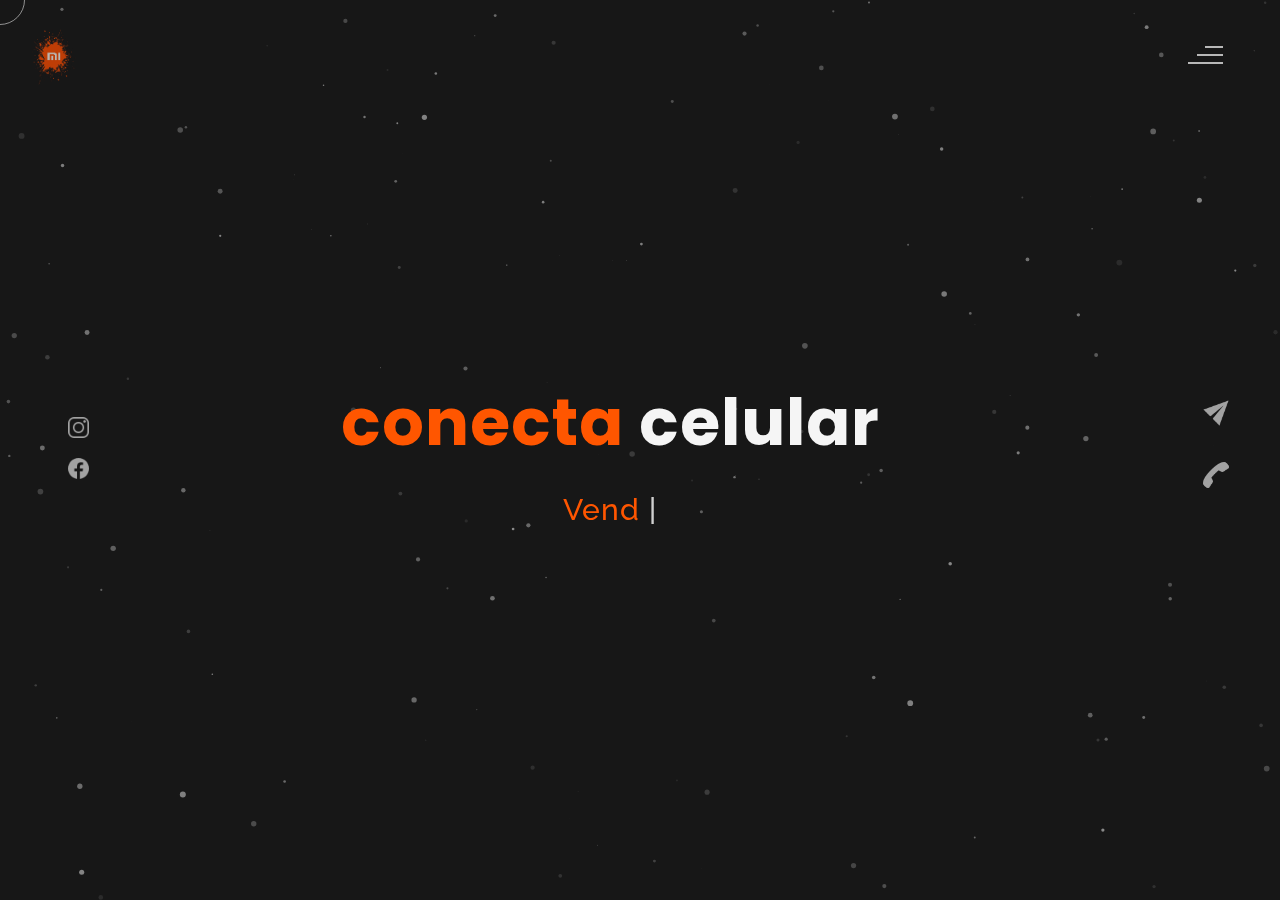
==== index.html @ 6e7f8382 "slv" ====
<!DOCTYPE html>
<html lang="en">
<head>
    <meta charset="UTF-8">
    <meta name="viewport" content="width=device-width, initial-scale=1.0">
    <meta name="description" content="Willy Wonkas - Personal Portfolio Website Template" />
	<meta name="keywords" content="blog, business card, creative, creative portfolio, cv theme, online resume, personal, portfolio, professional cv, responsive portfolio, resume, resume theme, vcard" />
	<meta name="author" content="willy wonka" />
    <title>Willy Wonkas - Personal Portfolio Website Template</title>
  <!--favicon-img--> 
   <link rel="icon" type="image/png" href="images/favicon.png">
   <!--favicon-img-->
   <!--main css file should not be removed -->
    <link rel="stylesheet" href="css/index.css">
    <!--main css file-->
    <script src="https://cdnjs.cloudflare.com/ajax/libs/gsap/3.2.6/gsap.min.js"></script>
</head>
<body>
    <!--contains all the div-->
    <div id="all">
    <!--mouse  follower-->
        <div class="cursor"></div>
    <!--mouse  follower-->
    <!--loader-->
        <div id="loader">
            <span class="color">conecta</span>celular 
        </div>
    <!--loader-end-->
    <!--link-screen-->
        <div id="breaker">
        </div>
        <div id="breaker-two">
        </div>
    <!--link-screen-->
        <!--Main-Section-->
        <!--Navigator-fullscreen-->
        <div id="navigation-content">
            <div class="logo">
                <img src="images/willy wonka logo.png" alt="logo">
            </div>
            <div class="navigation-close">
                <span class="close-first"></span>
                <span class="close-second"></span>
            </div>
            <div class="navigation-links">
                <a href="#" data-text="HOME" id="home-link" >HOME</a>
                <a href="#" data-text="ABOUT" id="about-linkK" >SOBRE</a>
                <a href="#" data-text="BLOG" id="blog-linkK" >BLOG</a>
                <a href="#" data-text="PORTFOLIO" id="portfolio-linkK" >PORTFOLIO</a>
                <a href="#" data-text="CONTACT" id="contact-linkK" >CONTATO</a>
            </div>
        </div>
        <!--Navigator-Fullscreen END-->
          <!--Home Page-->
        <!--Menubar-->
        <div id="navigation-bar">
            <img src="images/willy wonka logo.png" alt="logo">
            <div class="menubar">
                <span class="first-span"></span>
                <span class="second-span"></span>
                <span class="third-span"></span>
            </div>
        </div>
        <!--Menubar End-->
          <!--Header-->
        <div id="header">
            <div id="particles"></div>
              <!--Social Media Links-->
            <div class="social-media-links">
               <a href="https://www.instagram.com/conectacelularmuriae/"><img src="images/instagram logo.png" class="social-media" alt="instagram-logo"></a><!--Your instagram homepage link inser in place of "#"-->
                <a href="https://www.facebook.com/conectacelularmuriae/"><img src="images/facebook logo.png" class="social-media" alt="facebook-logo"></a>

            </div>
            <!--Social Media Links end-->
            <div class="header-content">
                <div class="header-content-box">
                <div class="firstline"><span class="color">conecta </span>celular</div>
                <div class="secondline">
                
            <span class="txt-rotate color" data-period="1200"data-rotate='[ " Vendas.", " Manutenção.", " Acessórios." ]'></span>
            <span class="slash">|</span>
        </div>
                    <div class="contact">
                <a href="Mailto:#"><img src="images/mail.png" alt="email-pic" class="contactpic"></a><!--Your email Id write in place of "#"-->
                <a href="https://api.whatsapp.com/send/?phone=5532988167026&text&type=phone_number&app_absent=0"><img src="images/call.png" alt="phone-pic" class="contactpic"></a><!--Your telephone number Id write in place of "#"-->
                    </div>    
            </div>
            </div>
           
            <!--header image end-->
        </div>
           <!--Header End-->
        <!--HomePage End-->
        <!--Main-Section End-->
        <!--about-->
        <div id="about">
            <div class="color-changer">
            <div class="color-panel">
                <img src="images/gear.png" alt="">
            </div>
            <div class="color-selector">
                <div class="heading">Custom Colors</div>
                <div class="colors">
                    <ul >
                    <li>
                        <a href="#0" class="color-red " title="color-red"></a>
                    </li>
                    <li>
                        <a href="#0" class="color-purple" title="color-purple"></a>
                    </li>
                    <li>
                        <a href="#0" class="color-malt" title="color-malt"></a>
                    </li>
                    <li>
                        <a href="#0" class="color-green" title="color-green"></a>
                    </li>
                    <li>
                        <a href="#0" class="color-blue" title="color-blue"></a>
                    </li>
                    <li>
                        <a href="#0" class="color-orange" title="color-orange"></a>
                    </li>
                    </ul>
                </div>
            </div>
            </div>
            <!--about content-->
            <div id="about-content">
                <div class="about-header">
                    About <span class="color">Me</span>
                    <span class ="header-caption">Get to Know <span class="color"> me.</span></span>
                </div>
                <div class="about-main">
            <div class="about-first-paragraph wow">
            <!--about description-->
               <span class="about-first-line">
                    I'm creative 
                    <span class="color">web developer</span>
                     based in New York , USA </span>
                     <br>
               <span class="about-second-line"> With 20 years of experience as a professional Web developer, I have acquired the skills and knowledge necessary to make your project a success. I enjoy every step while working.</span>
               <div class="cv">
                <a href="#"><button>Download <span class="colors">CV</span></button></a>
            </div>
            </div>
            <!--about picture-->
            <div class="about-img">
                <img src="images/about.jpg" alt="Your Image">
            </div>
            </div>
    
            </div>
            <!--services start-->
            <div id="services">
                <div class="color-changer">
                    <div class="color-panel">
                        <img src="images/gear.png" alt="">
                    </div>
                    <div class="color-selector">
                        <div class="heading">Custom Colors</div>
                        <div class="colors">
                            <ul >
                            <li>
                                <a href="#0" class="color-red " title="color-red"></a>
                            </li>
                            <li>
                                <a href="#0" class="color-purple" title="color-purple"></a>
                            </li>
                            <li>
                                <a href="#0" class="color-malt" title="color-malt"></a>
                            </li>
                            <li>
                                <a href="#0" class="color-green" title="color-green"></a>
                            </li>
                            <li>
                                <a href="#0" class="color-blue" title="color-blue"></a>
                            </li>
                            <li>
                                <a href="#0" class="color-orange" title="color-orange"></a>
                            </li>
                            </ul>
                        </div>
                    </div>
                    </div>
            <!--services header-->
                    <div class="services-heading wow">
                        <span class="color">My</span> Services
                    </div>
            <!--services header end-->
            <!--services content-->
                    <div class="services-content">
                           <div class="service-one service wow">
                               <div class="service-img">
                               <img src="images/coding.png" alt="service-one">
                               </div>
                               <div class="service-description">
                                <h2>Web Designing</h2>
                                <p>Lorem ipsum dolor sit amet consectetur adipisicing elit. Quod quibusdam possimus</p>
                               </div>
                           </div>
                           <div class="service-two service wow">
                               <div class="service-img">
                               <img src="images/instagram.png" alt="service-two">
                               </div>
                               <div class="service-description">
                                <h2>Social Media</h2>
                                <p>Lorem ipsum dolor sit amet consectetur adipisicing elit. Quod quibusdam possimus</p>
                               </div>
                           </div>
                           <div class="service-three service wow">
                            <div class="service-img">
                               <img src="images/bulb.png" alt="service-three">
                            </div>
                            <div class="service-description">
                                <h2>Creative Design</h2>
                                <p>Lorem ipsum dolor sit amet consectetur adipisicing elit. Quod quibusdam possimus</p>
                            </div>
                        </div>
                    </div>
            </div>
            <!--services content end-->
            <!--services end-->
            <div id="skills">
                <div class="skills-header">
                     My <span class="color"> Skills</span>
                </div>
                <div class="skills-content " style="text-align: center;">
                    <div class="skill-html skill">
                        <div class="skill-text">
                    <div class="html">
                        HTML/CSS
                    </div>
                        </div>
                    <div class="html-prog wow prog">
                 <div class="html-progress wow">95%</div>
                    </div>
                    </div>
                    <div class="skill-html skill">
                        <div class="skill-text">
                    <div class="html">
                      Javascript
                    </div>
                        </div>
                    <div class="html-prog wow prog">
                 <div class="js-progress wow">90%</div>
                    </div>
                    </div>
                    <div class="skill-html skill">
                        <div class="skill-text">
                    <div class="html">
                        Adobe Ps
                    </div>
                        </div>
                    <div class="html-prog wow prog">
                 <div class="adobe-progress wow">83%</div>
                    </div>
                    </div>
                    <div class="skill-html skill">
                        <div class="skill-text">
                    <div class="html">
                        PHP
                    </div>
                        </div>
                    <div class="html-prog wow prog">
                 <div class="php-progress wow">87%</div>
                    </div>
                    </div>
                    <div class="skill-html skill">
                        <div class="skill-text">
                    <div class="html">
                        JQuery
                    </div>
                        </div>
                    <div class="html-prog wow prog">
                 <div class="jquery-progress wow">94%</div>
                    </div>
                    </div>
                    <div class="skill-html skill">
                        <div class="skill-text">
                    <div class="html">
                        SEO
                    </div>
                        </div>
                    <div class="html-prog wow prog">
                 <div class="seo-progress wow">84%</div>
                    </div>
                    </div>
                </div>
            </div>
    <!--copyright-section You Can Remove After Downloading-->
            <div class="footer">
             <div class="footer-text">
                 <img src="./images/copyright.png" alt="copyright-img" class="images" height="14px"> Willy Wonkas
             </div>
            </div>
    <!--copyright-section-->
        </div>
        <!--about end-->
        <!--portfolio-->
        <div id="portfolio">
            <div class="color-changer">
                <div class="color-panel">
                    <img src="images/gear.png" alt="">
                </div>
                <div class="color-selector">
                    <div class="heading">Custom Colors</div>
                    <div class="colors">
                        <ul >
                        <li>
                            <a href="#0" class="color-red " title="color-red"></a>
                        </li>
                        <li>
                            <a href="#0" class="color-purple" title="color-purple"></a>
                        </li>
                        <li>
                            <a href="#0" class="color-malt" title="color-malt"></a>
                        </li>
                        <li>
                            <a href="#0" class="color-green" title="color-green"></a>
                        </li>
                        <li>
                            <a href="#0" class="color-blue" title="color-blue"></a>
                        </li>
                        <li>
                            <a href="#0" class="color-orange" title="color-orange"></a>
                        </li>
                        </ul>
                    </div>
                </div>
                </div>
            <div class="portfolio-header"> <span class="color"> My </span> Portfolio
            <span class ="header-caption"> Some Of My <span class="color"> Works</span></span></div>
             <div id="portfolio-content">
                 <div class="portfolio portfolio-first">
                     <div class="portfolio-image">
                        <img src="images/portfolio-first.jpg" alt="portfolio-first">
                     </div>
                     <div class="portfolio-text">
                         <h2>App Idea</h2>
                         <p>Lorem, ipsum dolor sit amet consectetur adipisicing elit. Ad ut optio repellat cupiditate 
                             expedita eius dignissimos. Id cumque placeat minima ad laudantium suscipit voluptatem ducimus</p>
                         <div class="button"><a href="#"><button><span class="index"> View Project<i class="gg-arrow-right"></i></span></button></a></div>
                     </div>
                 </div>
                 <div class="portfolio portfolio-second">
                    <div class="portfolio-image">
                        <img src="images/portfolio-second.jpg" alt="portfolio-second">
                    </div>
                    <div class="portfolio-text">
                        <h2>Web Designing</h2>
                        <p>Lorem ipsum dolor sit, amet consectetur adipisicing elit. Id cumque placeat minima ad laudantium suscipit
                             voluptatem ducimus. Id cumque placeat minima ad laudantium suscipit voluptatem ducimus</p>
                        <div class="button"><a href="#"><button><span class="index"> View Project<i class="gg-arrow-right"></i></span></button></a></div>
                    </div>
                </div>
             
                <div class="portfolio portfolio-third">
                    <div class="portfolio-image">
                        <img src="images/portfolio-third.jpg" alt="portfolio-third">
                    </div>
                    <div class="portfolio-text">
                        <h2>UI Designing</h2>
                        <p>Lorem, ipsum dolor sit amet consectetur adipisicing elit. Ad ut optio repellat cupiditate expedita eius dignissimos
                            .. Id cumque placeat minima ad laudantium suscipit voluptatem ducimus</p>
                        <div class="button"><a href="#"><button><span class="index"> View Project<i class="gg-arrow-right"></i></span></button></a></div>
                    </div>
                </div>
                <div class="portfolio portfolio-fourth">
                    <div class=" portfolio-image">
                        <img src="images/portfolio-fourth.jpg" alt="portfolio-fourth">
                    </div>
                    <div class="portfolio-text">
                        <h2>Wow Graphics</h2>
                        <p>Lorem, ipsum dolor sit amet consectetur adipisicing elit. Ad ut optio repellat cupiditate
                             expedita eius dignissimos. Id cumque placeat minima ad laudantium suscipit voluptatem ducimus</p>
                        <div class="button"><a href="#"><button><span class="index"> View Project<i class="gg-arrow-right"></i></span></button></a></div>
                    </div>
                </div>
                 </div>
                    <!--copyright-section You Can Remove After Downloading-->
            <div class="footer">
                <div class="footer-text">
                    <img src="./images/copyright.png" alt="copyright-img" class="images" height="14px"> Willy Wonkas
                </div>
               </div>
       <!--copyright-section-->
             </div>
        <!--portfolio end-->
        <!--blog-->
        <div id="blog">
            <div class="color-changer">
                <div class="color-panel">
                    <img src="images/gear.png" alt="">
                </div>
                <div class="color-selector">
                    <div class="heading">Custom Colors</div>
                    <div class="colors">
                        <ul >
                        <li>
                            <a href="#0" class="color-red " title="color-red"></a>
                        </li>
                        <li>
                            <a href="#0" class="color-purple" title="color-purple"></a>
                        </li>
                        <li>
                            <a href="#0" class="color-malt" title="color-malt"></a>
                        </li>
                        <li>
                            <a href="#0" class="color-green" title="color-green"></a>
                        </li>
                        <li>
                            <a href="#0" class="color-blue" title="color-blue"></a>
                        </li>
                        <li>
                            <a href="#0" class="color-orange" title="color-orange"></a>
                        </li>
                        </ul>
                    </div>
                </div>
                </div>
        <div class="blog-header"> Blogs</span>
            <span class ="header-caption"> My Latest <span class="color"> blog posts.</span></span></div>
            <div class="blog-content">
                 <div class="blogs">
                     <a href="#">
                     <div class="img">
                        <img src="images/post-one.jpg" alt="blog-one">
                        <div class="blog-date">8 May,20</div>
                     </div>
                     <div class="blog-text">
                         <h3>Harleys In Hawaai</h3>
                         <p>Lorem ipsum dolor sit amet consectetur adipisicing elit. Possimus alias dolore recusandae illum, corrupti quo 
                             veniam saepe aliquid! Quis voluptates ratione consequuntur vel, perferendis cum provident? Magnam fugiat voluptas
                              libero.</p>
                     </div></a>
                 </div>      
                 <div class="blogs">
                    <a href="#">
                    <div class="img">
                        <img src="images/post-two.jpg" alt="blog-two">
                        <div class="blog-date">16 Jan,20</div>
                    </div>
                    <div class="blog-text">
                        <h3>Key To Be Productive</h3>
                        <p>Lorem ipsum dolor, sit amet consectetur adipisicing elit. Incidunt maiores, 
                            recusandae cupiditate ducimus a non tempora, architecto obcaecati eaque ipsum assumenda harum dolorum iusto tenetur
                             eius eligendi dolor magnam sit!</p>
                    </div></a>
                </div>      
                <div class="blogs">
                    <a href="#">
                    <div class="img">
                        <img src="images/post-three.jpg" alt="blog-three">
                        <div class="blog-date">30 Nov,19</div>
                    </div>
                    <div class="blog-text">
                        <h3>Caffeine Addict</h3>
                        <p>Lorem ipsum, dolor sit amet consectetur adipisicing elit. Nemo nostrum impedit 
                            ipsam perspiciatis ratione sapiente quasi optio reprehenderit, labore consequuntur suscipit cum quas.
                             Officiis dolorem asperiores, ut necessitatibus quas doloremque?</p>
                    </div></a>
                </div>
                <div class="blogs">
                    <a href="#">
                    <div class="img">
                        <img src="images/post-four.jpg" alt="blog-four">
                        <div class="blog-date">6 Jul,19</div>
                    </div>
                    <div class="blog-text">
                        <h3>Web Development</h3>
                        <p>Lorem ipsum dolor sit amet consectetur adipisicing elit. Dolorem, veniam ratione quam vitae,
                             quibusdam explicabo rem debitis velit ipsa repellat, impedit nulla fuga? Amet corporis praesentium quae.
                              Sed, quibusdam necessitatibus.</p>
                    </div></a>
                </div>  
                <div class="blogs">
                    <a href="#">
                    <div class="img">
                        <img src="images/post-five.jpg" alt="blog-five">
                        <div class="blog-date">1 Jun,19</div>
                    </div>
                    <div class="blog-text">
                        <h3>Work From Home</h3>
                        <p>Lorem ipsum dolor sit amet consectetur adipisicing elit. Fuga sunt eum necessitatibus rem 
                            dignissimos nulla mollitia cumque, provident officiis non vitae? Animi aut doloremque illum, soluta hic minus 
                            sint explicabo..</p>
                    </div></a>
                </div>  
                <div class="blogs">
                    <a href="#">
                    <div class="img">
                        <img src="images/post-six.jpg" alt="blog-six">
                        <div class="blog-date">28 Feb,19</div>
                    </div>
                    <div class="blog-text">
                        <h3>Business Trip</h3>
                        <p>Lorem ipsum dolor sit amet consectetur adipisicing elit. Explicabo tempora dolorum fuga ratione, unde, 
                            ex quaerat iste numquam nemo nihil nobis rem sint quia recusandae dignissimos quos ut rerum nam.</p>
                    </div></a>
                </div>        
            </div>
               <!--copyright-section You Can Remove After Downloading-->
               <div class="footer">
                <div class="footer-text">
                    <img src="./images/copyright.png" alt="copyright-img" class="images" height="14px"> Willy Wonkas
                </div>
               </div>
       <!--copyright-section-->
        </div>
        <!--blog end-->
        <!--contact-->
     <div id="contact">
        <div class="color-changer">
            <div class="color-panel">
                <img src="images/gear.png" alt="">
            </div>
            <div class="color-selector">
                <div class="heading">Custom Colors</div>
                <div class="colors">
                    <ul >
                    <li>
                        <a href="#0" class="color-red " title="color-red"></a>
                    </li>
                    <li>
                        <a href="#0" class="color-purple" title="color-purple"></a>
                    </li>
                    <li>
                        <a href="#0" class="color-malt" title="color-malt"></a>
                    </li>
                    <li>
                        <a href="#0" class="color-green" title="color-green"></a>
                    </li>
                    <li>
                        <a href="#0" class="color-blue" title="color-blue"></a>
                    </li>
                    <li>
                        <a href="#0" class="color-orange" title="color-orange"></a>
                    </li>
                    </ul>
                </div>
            </div>
            </div>
         <div class="contact-header">Contact <span class="color"> Me</span>
        <div class="contact-header-caption"> <span class="color"> Get</span> In Touch.</div></div>
        <div class="contact-content">
            <!--Contact form-->
             <div class="contact-form">
                 <div class="form-header">
                     Message Me
                 </div>
                 <form id="myForm" action="#">
                    <div class="input-line">
                        <input  id="name" type="text" placeholder="Name" class="input-name">
                        <input id="email" type="email" placeholder="Email"  class="input-name">
                    </div>
                    <input type="text" id="subject" placeholder="subject" class="input-subject">
                    <textarea id ="body" class="input-textarea" placeholder="message"></textarea>
                    <button type="button" id ="submit" value="send">Submit</button>
                 </form>
               
             </div>
            <!--Contact form-->
            <!--Contact information-->
             <div class="contact-info">
                <div class="contact-info-header">
                    Contact Info
                </div>
                <div class="contact-info-content">
                <div class="contect-info-content-line">
                    <img src="./images/icon-name.png" class="icon" alt="name-icon">
                    <div class="contact-info-icon-text">
                        <h6>Name</h6>
                        <p>conecta celular</p>
                  </div>
                </div>
                <div class="contect-info-content-line">
                  <img src="./images/icon-location.png" class="icon" alt="location-icon">
                  <div class="contact-info-icon-text">
                      <h6>Location</h6>
                      <p>New York, USA</p>
                </div>
              </div>
              <div class="contect-info-content-line">
                  <img src="./images/icon-phone.png" class="icon" alt="phone-icon">
                  <div class="contact-info-icon-text">
                      <h6>Call</h6>
                      <p>+9865376531</p>
                </div>
              </div>
              
              <div class="contect-info-content-line">
                  <img src="./images/icon-email.png" class="icon" alt="email-icon">
                  <div class="contact-info-icon-text">
                      <h6>Email</h6>
                      <p>Info@example.com</p>
                </div>
              </div>
                </div>
            <!--Contact information end-->
           </div>
        </div>
                    <!--copyright-section You Can Remove After Downloading-->
                    <div class="footer">
                        <div class="footer-text">
                            <img src="./images/copyright.png" alt="copyright-img" class="images" height="14px"> Willy Wonkas
                        </div>
                       </div>
               <!--copyright-section-->
     </div>
        <!--contact end-->
    </div>
    <!--all the divisions-->
    <script src="js/jquery.min.js"></script>
    <script src="js/particles.js"></script>
    <script src="js/particles.min.js"></script>
    <script src="js/index.js"></script>
    <!--particles script-->
    <script>
 particlesJS("particles", {"particles":{"number":{"value":120,"density":{"enable":true,"value_area":800}},"color":{"value":"#ffffff"},"shape":{"type":"circle","stroke":{"width":0,"color":"#000000"},"polygon":{"nb_sides":5},"image":{"src":"img/github.svg","width":100,"height":100}},"opacity":{"value":0.5,"random":false,"anim":{"enable":true,"speed":1,"opacity_min":0.1,"sync":false}},"size":{"value":3,"random":true,"anim":{"enable":true,"speed":0,"size_min":0.1,"sync":false}},"line_linked":{"enable":false,"distance":0,"color":"#ffffff","opacity":0.24463576890600452,"width":1.2626362266116362},"move":{"enable":true,"speed":3,"direction":"none","random":false,"straight":false,"out_mode":"out","bounce":false,"attract":{"enable":false,"rotateX":600,"rotateY":1200}}},"interactivity":{"detect_on":"canvas","events":{"onhover":{"enable":false,"mode":"grab"},"onclick":{"enable":true,"mode":"push"},"resize":true},"modes":{"grab":{"distance":400,"line_linked":{"opacity":1}},"bubble":{"distance":400,"size":40,"duration":2,"opacity":8,"speed":3},"repulse":{"distance":200,"duration":0.4},"push":{"particles_nb":4},"remove":{"particles_nb":2}}},"retina_detect":true});
</script>
</body>
</html>
---- css/index.css ----
/*!
  * Item: Willy Wonka Theme
  * Description: Personal Portfolio Website Template
  * Author/Developer: Sujal
  * Version: v1
  */
@import url("https://fonts.googleapis.com/css?family=Raleway:300&display=swap");
@import url("https://fonts.googleapis.com/css?family=Monoton&display=swap");
@import url("https://fonts.googleapis.com/css?family=Poppins:500&display=swap");
* {
  padding: 0%;
  margin: 0%;
  box-sizing: border-box;
}
::-webkit-scrollbar {
  width: 4px;
  color: #ff5600;
  transition: all 0.4s ease;
}
::-webkit-scrollbar-thumb {
  background: #ff5600;
  border-radius: 4px;
  width: 4px;
  transition: all 0.4s ease;
}
::-webkit-scrollbar-track {
  background: #101010;
  border-radius: 4px;
  width: 4px;
}
input::-webkit-outer-spin-button,
input::-webkit-inner-spin-button {
  -webkit-appearance: none;
  margin: 0;
}

/* Firefox */
input[type="number"] {
  -moz-appearance: textfield;
}
html {
  background: #101010;
}
#loader {
  display: flex;
  align-items: center;
  justify-content: center;
  flex-direction: column;
  height: 100vh;
  position: fixed;
  z-index: 100;
  font-family: poppins;
  background-color: #202020;
  color: whitesmoke;
  font-size: 70px;
  width: 100%;
}
body {
  user-select: none;
  height: auto;
  overflow-x: hidden;
  width: 100%;
  background: #171717;
}
#header {
  background: #171717;
  height: 100vh;
  width: 100%;
  overflow: hidden;
  animation: scale 1.5s ease;
  position: relative;
  display: block;
}
#particles {
  position: absolute;
  top: 0;
  left: 0;
  height: 100%;
  width: 100vw;
  background-size: cover;
  background-position: 50% 50%;
  display: block;
}
#navigation-content {
  height: 100vh;
  width: 100%;
  position: fixed;
  z-index: 5;
  background-color: #020202;
  transform: translateY(-200%);
  display: flex;
  flex-direction: column;
  align-items: center;
  justify-content: center;
}
#navigation-bar {
  position: fixed;
  height: 100px;
  width: 100%;
  z-index: 3;
  padding: 10px;
  background: transparent;
  overflow: hidden;
}
.menubar {
  position: absolute;
  right: 4%;
  top: 40%;
  cursor: pointer;
  opacity: 0.8;
  transition: all 0.4s ease;
}
.menubar span {
  position: relative;
  background-color: transparent;
  height: 2px;
  width: 20px;
  display: block;
  margin: 6px;
  border-radius: 20px;
}
.menubar .first-span {
  width: 35px;
}
.menubar .first-span::before {
  content: "";
  position: absolute;
  height: 100%;
  width: 50%;
  top: 0;
  right: 0;
  background-color: whitesmoke;
  transition: all 0.5s ease;
}
.menubar .second-span {
  width: 35px;
}
.menubar .second-span::before {
  content: "";
  position: absolute;
  height: 100%;
  width: 75%;
  top: 0;
  right: 0;
  background-color: whitesmoke;
  transition: all 0.3s ease;
}
.menubar .third-span {
  width: 35px;
}
.menubar .third-span::before {
  content: "";
  position: absolute;
  height: 100%;
  width: 100%;
  top: 0;
  right: 0;
  background-color: whitesmoke;
  transition: all 0.3s ease;
}
.menubar:hover .second-span::before,
.menubar:hover .first-span::before {
  width: 100%;
}
.menubar:hover {
  opacity: 1;
}
.close-first,
.close-second {
  height: 2px;
  width: 35px;
  background-color: whitesmoke;
  display: block;
  margin: 4px;
  cursor: pointer;
  padding: 1px;
  border-radius: 20px;
}
.close-first {
  transform: rotate(45deg);
}
.close-second {
  transform: rotate(-45deg);
}
.navigation-close {
  position: absolute;
  top: 6%;
  right: 4%;
  padding: 10px;
  cursor: pointer;
  transition: all.3s ease;
  opacity: 0.8;
}
.navigation-close:hover {
  opacity: 1;
  transform: rotate(90deg);
}
.logo img {
  height: 80px;
  position: absolute;
  top: 3%;
  left: 2.5%;
  opacity: 0.8;
  z-index: 2;
  cursor: pointer;
  transition: all 0.4s ease;
}
.logo img:hover {
  opacity: 1;
  transform: rotate(-45deg);
}
#navigation-bar img {
  height: 80px;
  position: absolute;
  top: 15%;
  left: 2.5%;
  opacity: 0.8;
  transition: all 0.4s ease;
}
#navigation-bar img:hover {
  opacity: 1;
  transform: rotate(-45deg);
}
.header-image img {
  height: 100vh;
  float: right;
}
.header-image {
  float: right;
  height: auto;
  background-size: cover;
  background-position: center;
  width: 40%;
  height: 100vh;
}
.header-content {
  height: 100vh;
  width: 100%;
  float: left;
  display: flex;
  position: absolute;
  align-items: center;
  justify-content: center;
  color: whitesmoke;
  font-family: raleway;
  font-weight: 400;
  letter-spacing: 1px;
  flex-direction: column;
  font-size: 50px;
  z-index: 1;
}
.header-content-box {
  z-index: 2;
  text-align: center;
  height: auto;
  padding-right: 60px;
  width: auto;
}
.header-content .firstline {
  z-index: 2;
  font-weight: 700;
  font-family: poppins;
  font-size: 65px;
}
.header-content .secondline {
  z-index: 2;
  font-size: 30px;
  padding-top: 20px;
  font-weight: 500;
  color: rgb(255, 255, 255, 0.8);
}
.slash {
  animation-name: animateslash;
  animation-duration: 0.8s;
  animation-iteration-count: infinite;
  animation-play-state: running;
}
@keyframes animateslash {
  0% {
    opacity: 1;
    z-index: 2;
  }
  100% {
    opacity: 0;
    z-index: 0;
  }
}
@-webkit-keyframes animateslash {
  0% {
    opacity: 1;
    z-index: 2;
  }
  100% {
    opacity: 0;
    z-index: 0;
  }
}
.social-media-links {
  height: 100vh;
  position: absolute;
  z-index: 2;
  padding: 60px;
  width: auto;
  display: flex;
  flex-direction: column;
  align-items: center;
  justify-content: center;
}
.social-media {
  color: white;
  width: 21px;
  opacity: 0.6;
  margin: 8px;
  transition: all 0.4s ease;
}
.social-media:hover {
  opacity: 1;
  transform: scale(1.1);
}
.navigation-links {
  display: flex;
  align-items: center;
  justify-content: center;
  flex-direction: column;
  font-family: poppins;
}
.navigation-links a {
  padding: 10px;
  text-decoration: none;
  color: white;
  font-size: 30px;
  opacity: 0.7;
  transition: all 0.4s ease;
}
.navigation-links a:hover {
  opacity: 1;
}
.navigation-links a::before {
  content: "";
  position: absolute;
  top: 50%;
  left: 50%;
  display: flex;
  justify-content: center;
  transform: translate(-50%, -50%);
  align-items: center;
  font-size: 5em;
  font-weight: 400;
  font-family: monoton;
  color: rgb(255, 255, 255, 0.1);
  z-index: 1;
  pointer-events: none;
  opacity: 0;
  letter-spacing: 100px;
  transition: all 0.4s ease;
}
.navigation-links a:hover::before {
  content: attr(data-text);
  opacity: 1;
  letter-spacing: 10px;
}
.contact {
  display: flex;
  position: absolute;
  width: 10%;
  right: 0;
  top: 0;
  height: 100%;
  align-items: center;
  justify-content: center;
  flex-direction: column;
  z-index: 3;
}
.contact a {
  z-index: 3;
}
.contact img {
  margin: 10px;
  height: 30px;
  opacity: 0.6;
  transition: all 0.4s ease;
}
.contact img:hover {
  opacity: 1;
  transform: scale(1.1);
}
#breaker {
  height: 100vh;
  width: 200%;
  background-color: #ff5600;
  opacity: 1;
  animation: breakeranimate 2s linear;
  display: none;
  transition: all 0.4s ease;
  border-radius: 5px;
  z-index: 10;
  position: fixed;
}
@keyframes breakeranimate {
  0% {
    transform: translateX(-100%);
  }
  50% {
    transform: translateX(0%);
  }
  100% {
    transform: translateX(100%);
  }
}
@-webkit-keyframes breakeranimate {
  0% {
    transform: translateX(-100%);
  }
  50% {
    transform: translateX(0%);
  }
  100% {
    transform: translateX(100%);
  }
}
.color {
  color: #ff5600;
  transition: all 0.4s ease;
}
#about {
  background-color: #101010;
  display: none;
  width: 100%;
  height: auto;
  overflow: hidden;
}
@keyframes scale {
  0% {
    transform: scale(0.6);
  }
  100% {
    transform: scale(1);
  }
}
@-webkit-keyframes breakeranimate {
  0% {
    transform: scale(0.6);
  }
  100% {
    transform: scale(1);
  }
}
#about-content {
  display: flex;
  flex-direction: column;
  align-items: center;
  color: whitesmoke;
  justify-content: center;
  height: auto;
  width: 100%;
  padding: 30px;
}
.about-header {
  height: auto;
  width: 100%;
  text-align: center;
  align-items: center;
  justify-content: center;
  font-size: 45px;
  font-family: raleway;
  color: whitesmoke;
  padding: 10px;
  padding-bottom: 30px;
  padding-top: 60px;
  font-weight: 900;
}
.about-first-paragraph {
  color: whitesmoke;
  justify-content: center;
  font-size: 20px;
  font-family: poppins;
  width: 50%;
  padding: 30px;
  font-weight: 400;
}
.about-first-paragraph .color {
  font-size: 40px;
}
.about-first-line {
  font-size: 35px;
  opacity: 1;
  margin-bottom: 10px;
  display: block;
}
.about-second-line {
  opacity: 0.8;
  font-size: 18px;
  font-weight: 200;
}
.about-main {
  display: flex;
  align-items: center;
  justify-content: center;
  width: 100vw;
  height: auto;
  padding-left: 50px;
  padding-right: 50px;
  flex-direction: row;
}
.about-img img {
  width: 100%;
  height: 380px;
  padding: 30px;
  border-radius: 40px;
}
.about-img {
  width: 550px;
  height: auto;
  padding: 30px;
  padding-top: 10px;
  border-radius: 40px;
}

#about-content a {
  text-decoration: none;
  font-family: aileron;
  font-weight: 400;
  font-size: 35px;
  color: #ff5600;
  transition: all 0.4s ease;
}
.cv {
  padding-top: 40px;
}
.cv a button {
  background: transparent;
  border: none;
  padding: 15px 30px;
  color: whitesmoke;
  background: #ff5600;
  outline: none;
  font-size: 20px;
  font-family: aileron;
  border-radius: 4px;
  font-weight: 400;
  cursor: pointer;
  position: relative;
  transition: all 0.4s ease;
}
.cv a button:hover {
  opacity: 1;
  transform: scale(1.05);
}
#services {
  position: relative;
}

.services-heading {
  height: auto;
  width: 100%;
  text-align: center;
  align-items: center;
  justify-content: center;
  font-size: 45px;
  font-family: raleway;
  color: whitesmoke;
  padding: 10px;
  padding-bottom: 30px;
  padding-top: 30px;
  font-weight: 900;
}
.about-first-paragraph {
  display: flex;
  align-items: center;
  justify-content: center;
  flex-direction: column;
}
.colors {
  color: whitesmoke;
}
.services-content {
  height: auto;
  width: 100%;
  overflow: hidden;
  text-align: center;
  padding: 2.5%;
}
.service {
  height: 380px;
  width: 28%;
  margin: 1.5%;
  background-color: #191919;
  display: inline-block;
  box-shadow: 0px 0px 25px rgb(0, 0, 0, 0.05);
  position: relative;
  text-align: center;
  z-index: 2;
  border-radius: 10px;
  overflow: hidden;
  animation: opacity 1.4s ease;
}
.service-img {
  text-align: center;
}

.service-img img {
  display: inline-block;
  z-index: 2;
  position: relative;
  margin: 20px;
  border-radius: 30%;
  padding: 10px;
  border: 0px solid #ff5600;
  background: #ff5600;
  box-shadow: 0px 0px 0px 0px #ff5600;
  height: 100px;
  transition: all 0.8s ease;
}
.service:hover .service-img img {
  box-shadow: 0px 0px 0px 400px #ff5600;
}
.service-description {
  font-family: poppins;
  color: whitesmoke;
  position: relative;
  display: inline-block;
  z-index: 2;
}
.service-description h2 {
  padding: 10px;
  margin: 5px;
  font-weight: 200;
  font-size: 25px;
}
.service-description p {
  padding: 10px;
  font-weight: 200;
  font-size: 16px;
  opacity: 0.8;
}
#skills {
  width: 100%;
  height: auto;
}
.skills-header {
  height: auto;
  width: 100%;
  text-align: center;
  align-items: center;
  justify-content: center;
  font-size: 45px;
  font-family: raleway;
  color: whitesmoke;
  padding: 10px;
  padding-bottom: 30px;
  padding-top: 30px;
  font-weight: 900;
}
.skills-content {
  height: auto;
  width: 100%;
  margin-top: 20px;
  margin-bottom: 80px;
}
.skill-html {
  height: auto;
  width: 45%;
  padding: 0%;
  position: relative;
  font-family: poppins;
  color: whitesmoke;
  display: inline-block;
  padding: 1.5%;
}
.skill-text {
  width: 80%;
  position: relative;
  height: 50px;
}
.html {
  display: inline-block;
  position: absolute;
  left: 5%;
  top: 30%;
}
.html-prog {
  width: 100%;
  height: 40px;
  border-radius: 10px;
  background: #191919;
  box-shadow: 0px 0px 25px rgb(0, 0, 0, 0.1);
  position: relative;
  overflow: hidden;
}
.html-progress {
  position: absolute;
  top: 10%;
  left: 1%;
  height: 80%;
  display: flex;
  align-items: center;
  justify-content: center;
  transition: all 0.4s ease;
  width: 95%;
  border-radius: 10px;
  background: #ff5600;
}
.js-progress {
  position: absolute;
  top: 10%;
  left: 1%;
  height: 80%;
  display: flex;
  align-items: center;
  font-family: poppins;
  justify-content: center;
  transition: all 0.4s ease;
  width: 90%;
  border-radius: 10px;
  background: #ff5600;
}
.adobe-progress {
  position: absolute;
  top: 10%;
  left: 1%;
  height: 80%;
  display: flex;
  align-items: center;
  justify-content: center;
  transition: all 0.4s ease;
  width: 83%;
  border-radius: 10px;
  background: #ff5600;
}
.php-progress {
  position: absolute;
  top: 10%;
  left: 1%;
  height: 80%;
  display: flex;
  align-items: center;
  justify-content: center;
  width: 85%;
  border-radius: 10px;
  background: #ff5600;
  transition: all 0.4s ease;
}
.jquery-progress {
  position: absolute;
  top: 10%;
  left: 1%;
  height: 80%;
  display: flex;
  align-items: center;
  justify-content: center;
  transition: all 0.4s ease;
  width: 94%;
  border-radius: 10px;
  background: #ff5600;
}
.seo-progress {
  position: absolute;
  top: 10%;
  left: 1%;
  height: 80%;
  display: flex;
  align-items: center;
  justify-content: center;
  width: 84%;
  border-radius: 10px;
  transition: all 0.4s ease;
  background: #ff5600;
}
.portfolio-header {
  height: auto;
  width: 100%;
  text-align: center;
  align-items: center;
  justify-content: center;
  font-size: 45px;
  font-family: raleway;
  transition: all 0.4s ease;
  color: whitesmoke;
  padding: 10px;
  padding-bottom: 30px;
  padding-top: 60px;
  font-weight: 900;
}

.header-caption {
  opacity: 0.8;
  display: block;
  font-size: 20px;
  font-family: raleway;
  padding: 8px;
  padding-top: 15px;
  color: whitesmoke;
  font-weight: 400;
}
.portfolio {
  height: auto;
  width: 100%;
  display: flex;
  flex-direction: row;
  align-items: center;
  justify-content: center;
  padding: 1.5%;
  padding-right: 2%;
  padding-top: 50px;
  padding-bottom: 40px;
}

.portfolio-text {
  width: 40%;
  padding-left: 1%;
  margin: 1%;
  margin-left: -40px;
  margin-top: 160px;
  z-index: 3;
  opacity: 1;
  background: #080808;
  padding-top: 10px;
  padding-bottom: 10px;
}

.portfolio-text h2 {
  font-size: 35px;
  font-family: poppins;
  font-weight: 200;
  padding: 20px;
  color: #ff5600;
  transition: all 0.4s ease;
}
.portfolio-text p {
  font-size: 16px;
  opacity: 0.8;
  font-family: poppins;
  font-weight: 200;
  padding: 20px;
}
.portfolio-text button {
  font-size: 16px;
  opacity: 0.8;
  font-family: poppins;
  font-weight: 200;
  padding: 10px 20px;
  background: transparent;
  color: #ff5600;
  transition: all 0.4s ease;
  outline: none;
  margin: 20px;
  border: 1.5px solid #ff5600;
  cursor: pointer;
  overflow: hidden;
  position: relative;
  transition: all 0.4s ease;
}
.portfolio-text button::before {
  content: "";
  position: absolute;
  width: 0%;
  height: 200%;
  transform: rotate(-15deg) translateY(-20px);
  top: 0;
  left: 0;
  z-index: 3;
  background: #ff5600;
  transition: all 0.7s ease;
}
.portfolio-text button:hover {
  opacity: 1;
  color: whitesmoke;
}
button:hover .index {
  position: relative;
  z-index: 4;
}
.portfolio-text button:hover::before {
  opacity: 1;
  width: 120%;
}
.button {
  text-align: center;
}
.portfolio-image img {
  height: 400px;
  width: 100%;
  position: relative;
}
.portfolio-image {
  height: 400px;
  width: 40%;
}
.portfolio-image img::before {
  content: "";
  height: 100%;
  width: 100%;
  background: #ff5600;
  opacity: 0.1;
  top: 0;
  left: 0;
  transition: all 0.4s ease;
  position: absolute;
  z-index: 2;
}
#portfolio-content {
  width: 100%;
  display: flex;
  height: auto;
  flex-direction: column;
  justify-content: center;
  overflow: hidden;
}
#portfolio {
  display: none;
  height: auto;
  overflow-x: hidden;
  background-color: #101010;
  width: 100%;
  color: whitesmoke;
}
.blog-header {
  height: auto;
  width: 100%;
  text-align: center;
  align-items: center;
  justify-content: center;
  font-size: 45px;
  font-family: raleway;
  color: whitesmoke;
  padding: 10px;
  padding-bottom: 30px;
  padding-top: 60px;
  font-weight: 900;
}
.cursor {
  height: 50px;
  width: 50px;
  display: block;
  border-radius: 50%;
  border: 1px solid whitesmoke;
  background: transparent;
  pointer-events: none;
  position: fixed;
  top: -25px;
  left: -25px;
  z-index: 10;
  opacity: 0.6;
  transition: scale 0.5s ease;
}
.cursor-small {
  height: 50px;
  width: 50px;
  display: block;
  border-radius: 50%;
  border: 1px solid whitesmoke;
  background: transparent;
  pointer-events: none;
  position: fixed;
  top: -25px;
  left: -25px;
  z-index: 10;
  opacity: 0.6;
  transition: scale 0.4s ease;
}

#blog {
  background: #101010;
  display: none;
  color: whitesmoke;
  width: 100%;
  height: auto;
}
.blog-content {
  display: flex;
  flex-wrap: wrap;
  align-items: center;
  justify-content: center;
}
.blogs {
  height: 420px;
  width: 40%;
  margin: 20px;
  border-radius: 8px;
  position: relative;
  overflow: hidden;
}
.blogs .img {
  height: 80%;
  width: 100%;
  overflow: hidden;
  transition: all 0.65s ease;
  position: relative;
}
.blog-date {
  position: absolute;
  left: 0;
  bottom: 0;
  background: #ff5600;
  color: whitesmoke;
  font-size: 18px;
  text-align: center;
  font-weight: 400;
  font-family: poppins;
  padding: 3px;
  transition: all 0.4s ease;
  width: 25%;
  height: auto;
}
.blogs .img img {
  height: 100%;
  width: 100%;
  transition: all 0.65s ease;
}
.blog-text {
  height: 80%;
  width: 100%;
  text-align: center;
  vertical-align: center;
  font-family: poppins;
  color: whitesmoke;
  background-color: #050505;
  transition: all 0.5s ease;
}
.blog-text h3 {
  font-size: 28px;
  font-weight: 500;
  height: 20%;
  padding: 20px;
  letter-spacing: 1px;
}
.blog-text p {
  font-size: 18px;
  opacity: 0.9;
  font-weight: 400;
  height: 80%;
  padding: 30px;
  letter-spacing: 1px;
}
.blogs:hover .img {
  transform: translateY(-70%);
}
.blogs:hover .blog-text {
  transform: translateY(-70%);
}
.blogs a {
  text-decoration: none;
  color: whitesmoke;
}
#contact {
  display: none;
  height: auto;
  text-align: center;
  width: 100%;
  background: #101010;
  position: relative;
}
.contact-header {
  height: auto;
  width: 100%;
  text-align: center;
  align-items: center;
  justify-content: center;
  font-size: 45px;
  font-family: raleway;
  color: whitesmoke;
  padding: 10px;
  padding-bottom: 30px;
  padding-top: 60px;
  font-weight: 900;
}
.contact-header-caption {
  padding: 10px;
  color: whitesmoke;
  opacity: 0.9;
  font-family: raleway;
  font-size: 18px;
}
.contact-content {
  width: 90%;
  margin: auto;
  height: auto;
  display: flex;
  flex-direction: row;
  align-items: center;
  justify-content: center;
}
.contact-info {
  width: 40%;
  height: 500px;
  background: url(../images/contact-back.jpg);
  background-position: center;
  background-size: cover;
  border-radius: 16px;
  margin-bottom: 50px;
  position: relative;
  overflow: hidden;
}
.contact-info::before {
  content: "";
  width: 100%;
  height: 100%;
  position: absolute;
  top: 0;
  left: 0;
  background: #101010;
  opacity: 0.8;
  pointer-events: none;
}
.contact-form {
  height: 550px;
  padding-right: 40px;
  width: 60%;
  display: flex;
  flex-direction: column;
}
form {
  display: flex;
  flex-direction: column;
  height: auto;
  width: auto;
  align-items: center;
  position: relative;
}
.input-line {
  width: 100%;
  height: auto;
  display: flex;
  flex-direction: row;
  align-items: center;
  justify-content: center;
}
.input-name {
  width: 40%;
  padding: 10px 20px;
  margin: 14px;
  border-radius: 8px;
  outline: none;
  background: #050505;
  border: none;
  color: whitesmoke;
  font-family: poppins;
  font-size: 18px;
}
.form-header {
  font-size: 24px;
  font-family: poppins;
  font-weight: 400;
  color: whitesmoke;
  padding: 28px;
}
.input-subject {
  width: 84%;
  padding: 10px 20px;
  margin: 24px;
  border-radius: 8px;
  outline: none;
  background: #050505;
  border: none;
  color: whitesmoke;
  font-family: poppins;
  font-size: 18px;
}
.input-textarea {
  width: 84%;
  padding: 10px 20px;
  margin: 15px;
  height: 150px;
  border-radius: 8px;
  outline: none;
  background: #050505;
  border: none;
  color: whitesmoke;
  font-family: poppins;
  font-size: 18px;
}
form button {
  padding: 8px 24px;
  font-family: poppins;
  font-size: 20px;
  color: whitesmoke;
  background: #bb0035;
  opacity: 0.8;
  margin: 20px;
  cursor: pointer;
  border: none;
  border-radius: 8px;
  transition: all 0.4s ease;
}
form button:hover {
  opacity: 1;
}
.contact-info-header {
  position: relative;
  z-index: 2;
  font-size: 24px;
  font-family: poppins;
  font-weight: 400;
  color: whitesmoke;
  padding: 30px;
}
.contect-info-content-line {
  height: auto;
  padding: 10px;
  position: relative;
  z-index: 2;
  display: flex;
  flex-direction: row;
  align-items: center;
  text-align: left;
  margin-left: 100px;
}
.contact-info-icon-text {
  color: whitesmoke;
  padding: 15px;
  font-family: poppins;
}
.contact-info-icon-text h6 {
  font-size: 15px;
  opacity: 0.8;
}
.contact-info-icon-text p {
  font-size: 14px;
  opacity: 0.7;
}
.icon {
  height: 40px;
  opacity: 0.8;
}

.footer {
  background: #080808;
  width: 100%;
  padding: 20px;
  color: whitesmoke;
  display: flex;
  flex-direction: row;
  font-family: poppins;
  align-items: center;
  justify-content: center;
}
.footer .footer-text {
  position: relative;
  display: inline;
  font-size: 18px;
  font-weight: 400;
  opacity: 1;
}
.color-changer {
  height: auto;
  width: auto;
  display: flex;
  flex-direction: row;
  position: fixed;
  right: -150px;
  top: 40%;
  z-index: 4;
  color: black;
  transition: all 0.4s ease;
}
.color-changer-active {
  right: 0px;
  transition: all 0.4s ease;
}
.color-panel {
  height: 45px;
  cursor: pointer;
  width: 45px;
  display: flex;
  align-items: center;
  justify-content: center;
  border-bottom-left-radius: 3px;
  border-top-left-radius: 3px;
  background: whitesmoke;
}
.color-panel img {
  height: 40px;
  width: 40px;
  padding: 2px;
  animation: rotate 2s linear infinite;
}
.colors ul {
  display: flex;
  flex-wrap: wrap;
  height: auto;
  max-width: 150px;
  text-align: center;
  justify-content: center;
  margin-top: 10px;
}
.colors li {
  height: 30px;
  width: 30px;
  margin: 5px;
  border-radius: 20%;
  position: relative;
  overflow: hidden;
}
.colors li a {
  position: absolute;
  top: 0;
  left: 0;
  height: 100%;
  width: 100%;
}
.color-red {
  background: #ff5600;
}
.color-purple {
  background: #481380;
}
.color-green {
  background: #04a777;
}
.color-blue {
  background: #035aa6;
}
.color-malt {
  background: #00909e;
}
.color-orange {
  background: #dd7631;
}
@keyframes rotate {
  0% {
    transform: rotate(0deg);
  }
  100% {
    transform: rotate(360deg);
  }
}
@-webkit-keyframes rotate {
  0% {
    transform: rotate(0deg);
  }
  100% {
    transform: rotate(360deg);
  }
}
.color-selector {
  height: auto;
  width: 150px;
  padding: 10px;
  background: whitesmoke;
  font-family: poppins;
  font-size: 16px;
  display: flex;
  color: black;
  flex-direction: column;
  align-items: center;
  justify-content: center;
}
.color-selector li {
  list-style: none;
}

/*

For devices with smaller width like mobile phone


*/

@media only screen and (max-width: 550px) {
  .header-content {
    height: 100vh;
    width: 100%;
    float: left;
    display: flex;
    align-items: center;
    justify-content: center;
    flex-direction: column;
    color: whitesmoke;
    font-family: raleway;
    font-weight: 500;
    letter-spacing: 2px;
    font-size: 40px;
  }
  .contact {
    display: none;
  }
  .header-image {
    float: right;
    height: auto;
    width: 0%;
  }
  .social-media-links {
    width: 100%;
    left: 0;
    bottom: 0;
    position: absolute;
    padding: 10px;
    height: auto;
    display: flex;
    flex-direction: row;
    align-items: center;
    justify-content: center;
  }
  .header-content-box {
    padding-left: 0px;
    z-index: 2;
    text-align: center;
  }
  #contact {
    display: none;
  }
  #breaker {
    height: 50vh;
    width: 200%;
    background-color: #ff5600;
    opacity: 1;
    animation: breakeranimate 2s linear;
    display: none;
    transition: all 0.4s ease;
    z-index: 10;
    position: fixed;
  }
  @keyframes breakeranimate {
    0% {
      transform: translateX(-100%);
    }
    50% {
      transform: translateX(0%);
    }
    100% {
      transform: translateX(100%);
    }
  }
  @-webkit-keyframes breakeranimate {
    0% {
      transform: translateX(-100%);
    }
    50% {
      transform: translateX(0%);
    }
    100% {
      transform: translateX(100%);
    }
  }
  .header-content-box {
    z-index: 2;
    text-align: center;
    height: auto;
    padding-right: 0px;
    width: auto;
  }
  #about-content {
    display: flex;
    flex-direction: column;
    align-items: center;
    color: whitesmoke;
    justify-content: center;
    height: auto;
    width: 100%;
    padding: 30px;
  }
  .about-header {
    color: whitesmoke;

    justify-content: center;
    font-size: 35px;
    font-family: raleway;
    padding: 10px;
    font-weight: 900;
  }
  .about-first-paragraph {
    color: whitesmoke;
    justify-content: center;
    font-size: 20px;
    font-family: poppins;
    width: 95%;
    padding: 10px;
    font-weight: 400;
  }
  .about-first-paragraph .color {
    font-size: 30px;
  }
  .about-first-line {
    font-size: 28px;
    opacity: 1;
    margin-bottom: 10px;
    display: block;
  }
  .about-second-line {
    opacity: 0.8;
    font-size: 15px;
  }
  .about-main {
    display: flex;
    align-items: center;
    justify-content: center;
    width: 100vw;
    height: auto;
    padding-left: 10px;
    padding-right: 10px;
    flex-direction: column-reverse;
  }
  .about-img img {
    width: 280px;
    height: 220px;
    padding: 5px;
    border-radius: 10%;
  }
  .about-img {
    width: 100%;
    height: 250px;
    text-align: center;
    overflow: hidden;
    border-radius: 10%;
  }
  .service {
    height: 320px;
    width: 90%;
    margin: 1.5%;
    background-color: #191919;
    display: inline-block;
    box-shadow: 0px 0px 25px rgb(0, 0, 0, 0.1);
    position: relative;
    text-align: center;
    z-index: 2;
    border-radius: 10px;
    overflow: hidden;
  }
  .service-img img {
    display: inline-block;
    z-index: 2;
    position: relative;
    margin: 20px;
    border-radius: 30%;
    padding: 10px;
    height: 80px;
    transition: all 0.8s ease;
  }
  .skill {
    width: 80%;
  }
  .prog {
    height: 30px;
  }
  .skills-content {
    height: auto;
    width: 100%;
    margin-top: 20px;
    margin-bottom: 15px;
  }
  .portfolio {
    height: auto;
    width: 100%;
    display: flex;
    flex-direction: column;
    align-items: center;
    justify-content: center;
    padding: 1.5%;
    padding-right: 2%;
    padding-top: 50px;
    padding-bottom: 40px;
  }
  .portfolio-text {
    width: 90%;
    padding-left: 0%;
    margin: 0%;
    margin-left: 0px;
    margin-top: 0px;
    z-index: 1;
    background: #070707;
    padding-top: 10px;
    padding-bottom: 10px;
  }
  .portfolio-image {
    position: relative;
  }
  .portfolio-text h2 {
    font-size: 22px;
    font-family: poppins;
    font-weight: 200;
    padding: 10px;
  }
  .portfolio-text p {
    font-size: 15px;
    opacity: 0.8;
    font-family: poppins;
    font-weight: 200;
    padding: 15px;
  }
  .cursor {
    display: none;
  }
  .service:hover .service-img img {
    box-shadow: 0px 0px 0px 0px #ff5600;
  }
  .portfolio-image img {
    height: 300px;
    width: 100%;
  }
  .portfolio-image {
    height: 300px;
    width: 90%;
  }
  #navigation-bar img {
    height: 80px;
    position: absolute;
    top: 15%;
    left: 2.5%;
    opacity: 0.8;
    transition: all 0.4s ease;
    display: none;
  }
  .blogs {
    height: auto;
    width: 90%;
    margin: 10px;
    margin-top: 20px;
    margin-bottom: 20px;
    position: relative;
  }
  .blogs .img {
    height: 80%;
    width: 100%;
    overflow: hidden;
    transition: all 0.65s ease;
    position: relative;
  }
  .blog-date {
    position: absolute;
    left: 0;
    bottom: 0;
    color: whitesmoke;
    font-size: 18px;
    text-align: center;
    font-weight: 400;
    font-family: poppins;
    padding: 3px;
    width: 35%;
    height: auto;
  }
  .blogs .img img {
    height: 100%;
    width: 100%;
    transition: all 0.65s ease;
  }
  .blog-text {
    height: auto;
    width: 100%;
    text-align: center;
    vertical-align: center;
    font-family: poppins;
    color: whitesmoke;
    background-color: #000000;
    transition: all 0.5s ease;
  }
  .blog-text h3 {
    font-size: 24px;
    font-weight: 200;
    height: 15%;
    padding: 10px;
    letter-spacing: 1px;
  }
  .blog-text p {
    font-size: 15px;
    opacity: 0.9;
    font-weight: 200;
    height: 85%;
    padding: 20px;
    letter-spacing: 1px;
  }
  .blogs:hover .img {
    transform: translateY(0%);
  }
  .blogs:hover .blog-text {
    transform: translateY(0%);
  }
  .contact-content {
    width: 90%;
    margin: auto;
    height: auto;
    display: flex;
    flex-direction: column;
    align-items: center;
    justify-content: center;
  }
  .contact-info {
    width: 90%;
    height: 500px;
    background-position: center;
    background-size: cover;
    border-radius: 16px;
    margin-bottom: 25px;
    position: relative;
    overflow: hidden;
  }
  .contact-info::before {
    content: "";
    width: 100%;
    height: 100%;
    position: absolute;
    top: 0;
    left: 0;
    background: #101010;
    opacity: 0.7;
    pointer-events: none;
  }
  .contact-form {
    height: auto;
    width: 90%;
    display: flex;
    padding-bottom: 40px;
    padding-right: 0px;
    flex-direction: column;
  }
  form {
    display: flex;
    flex-direction: column;
    height: auto;
    width: auto;
    align-items: center;
    position: relative;
  }
  .input-line {
    width: 100%;
    height: auto;
    display: flex;
    flex-direction: column;
    align-items: center;
    justify-content: center;
  }
  .input-name {
    width: 90%;
    padding: 10px 20px;
    margin: 14px;
    border-radius: 8px;
    outline: none;
    background: #050505;
    border: none;
    color: whitesmoke;
    font-family: poppins;
    font-size: 16px;
  }
  .form-header {
    font-size: 22px;
    font-family: poppins;
    font-weight: 400;
    color: whitesmoke;
    padding: 20px;
    padding-top: 0px;
  }
  .input-subject {
    width: 90%;
    padding: 10px 20px;
    margin: 24px;
    border-radius: 8px;
    outline: none;
    background: #050505;
    border: none;
    color: whitesmoke;
    font-family: poppins;
    font-size: 16px;
  }
  .input-textarea {
    width: 90%;
    padding: 10px 20px;
    margin: 15px;
    height: 140px;
    border-radius: 8px;
    outline: none;
    background: #050505;
    border: none;
    color: whitesmoke;
    font-family: poppins;
    font-size: 16px;
  }
  form button {
    padding: 8px 24px;
    font-family: poppins;
    font-size: 20px;
    color: whitesmoke;
    opacity: 0.8;
    margin: 20px;
    cursor: pointer;
    border: none;
    border-radius: 8px;
    transition: all 0.4s ease;
  }
  form button:hover {
    opacity: 1;
  }
  .contact-info-header {
    position: relative;
    z-index: 2;
    font-size: 24px;
    font-family: poppins;
    font-weight: 400;
    color: whitesmoke;
    padding: 20px;
  }
  .contect-info-content-line {
    height: auto;
    padding: 10px;
    position: relative;
    z-index: 2;
    display: flex;
    flex-direction: row;
    align-items: center;
    text-align: left;
    margin-left: 5%;
  }
  .contact-info-icon-text {
    color: whitesmoke;
    padding: 15px;
    font-family: poppins;
  }
  .contact-info-icon-text h6 {
    font-size: 15px;
    opacity: 0.8;
  }
  .contact-info-icon-text p {
    font-size: 14px;
    opacity: 0.7;
  }
  .hire-me-section {
    display: none;
  }
}

/*

for tabs and large phones

*/

@media all and (max-width: 1025px) and (min-width: 551px) {
  .header-content {
    height: 100vh;
    width: 100%;
    float: left;
    display: flex;
    align-items: center;
    justify-content: center;
    flex-direction: column;
    color: whitesmoke;
    font-family: raleway;
    font-weight: 500;
    letter-spacing: 2px;
    font-size: 40px;
  }
  .header-image {
    float: right;
    height: auto;
    width: 0%;
  }
  .social-media-links {
    width: 100%;
    left: 0;
    bottom: 0;
    position: absolute;
    padding: 10px;
    height: auto;
    display: flex;
    flex-direction: row;
    align-items: center;
    justify-content: center;
  }
  .header-content-box {
    padding-left: 0px;
    z-index: 2;
    text-align: center;
  }
  .contact {
    display: none;
  }
  #breaker {
    height: 50vh;
    width: 200%;
    background-color: #ff5600;
    opacity: 1;
    animation: breakeranimate 2s linear;
    display: none;
    transition: all 0.4s ease;
    z-index: 10;
    position: fixed;
  }
  @keyframes breakeranimate {
    0% {
      transform: translateX(-100%);
    }
    50% {
      transform: translateX(0%);
    }
    100% {
      transform: translateX(100%);
    }
  }
  @-webkit-keyframes breakeranimate {
    0% {
      transform: translateX(-100%);
    }
    50% {
      transform: translateX(0%);
    }
    100% {
      transform: translateX(100%);
    }
  }
  .header-content-box {
    z-index: 2;
    text-align: center;
    height: auto;
    padding-right: 0px;
    width: auto;
  }
  #about-content {
    display: flex;
    flex-direction: column;
    align-items: center;
    color: whitesmoke;
    justify-content: center;
    height: auto;
    width: 100%;
    padding: 10px;
  }
  .about-header {
    color: whitesmoke;
    justify-content: center;
    font-size: 45px;
    font-family: raleway;
    padding: 15px;
    font-weight: 900;
  }
  .about-first-paragraph {
    color: whitesmoke;
    justify-content: center;
    font-size: 40px;
    font-family: poppins;
    width: 95%;
    padding: 25px;
    font-weight: 400;
  }
  .about-first-paragraph .color {
    font-size: 35px;
  }
  .about-first-line {
    font-size: 32px;
    opacity: 1;
    margin-bottom: 10px;
    display: block;
  }
  .about-second-line {
    opacity: 0.8;
    font-size: 24px;
  }
  .about-main {
    display: flex;
    align-items: center;
    justify-content: center;
    width: 100vw;
    height: auto;
    padding-left: 10px;
    padding-right: 10px;
    flex-direction: column-reverse;
  }
  .about-img img {
    width: 100%;
    height: 380px;
    padding: 30px;
    border-radius: 40px;
  }
  .about-img {
    width: 550px;
    height: auto;
    padding: 30px;
    padding-top: 10px;
    border-radius: 40px;
  }
  .cv a button {
    border: none;
    padding: 20px 30px;
    color: whitesmoke;
    outline: none;
    font-size: 20px;
    font-family: aileron;
    border-radius: 8px;
    font-weight: 400;
    cursor: pointer;
    position: relative;
    transition: all 0.4s ease;
  }
  .service {
    height: auto;
    width: 45%;
    margin: 2%;
    background-color: #191919;
    display: inline-block;
    box-shadow: 0px 0px 25px rgb(0, 0, 0, 0.1);
    position: relative;
    text-align: center;
    z-index: 2;
    border-radius: 10px;
    padding: 10px;
    overflow: hidden;
  }
  .service-description h2 {
    padding: 10px;
    margin: 5px;
    font-weight: 200;
    font-size: 22px;
  }
  .service-description p {
    padding: 10px;
    font-weight: 200;
    font-size: 15px;
    opacity: 0.8;
  }
  .skill {
    width: 40%;
  }
  .prog {
    height: 35px;
  }
  .skills-content {
    height: auto;
    width: 100%;
    margin-top: 20px;
    margin-bottom: 15px;
  }
  .portfolio {
    height: auto;
    width: 100%;
    display: flex;
    flex-direction: column;
    align-items: center;
    justify-content: center;
    padding: 1.5%;
    padding-right: 2%;
    padding-top: 50px;
    padding-bottom: 40px;
  }
  .portfolio-text {
    width: 70%;
    padding-left: 0%;
    margin: 0%;
    margin-left: 0px;
    margin-top: 0px;
    z-index: 1;
    background: #080808;
    padding-top: 15px;
    padding-bottom: 15px;
  }
  .portfolio-image {
    position: relative;
  }
  .portfolio-text h2 {
    font-size: 35px;
    font-family: poppins;
    font-weight: 200;
    padding: 15px;
  }
  .portfolio-text p {
    font-size: 20px;
    opacity: 0.8;
    font-family: poppins;
    font-weight: 200;
    padding: 15px;
  }
  .cursor {
    display: none;
  }
  .service:hover .service-img img {
    box-shadow: 0px 0px 0px 0px #ff5600;
  }
  .portfolio-image img {
    height: 380px;
    width: 100%;
    position: relative;
  }
  .portfolio-image {
    height: 380px;
    width: 70%;
  }
  #navigation-bar img {
    height: 80px;
    position: absolute;
    top: 15%;
    left: 2.5%;
    opacity: 0.8;
    transition: all 0.4s ease;
  }
  .blogs {
    height: auto;
    width: 75%;
    margin: 10px;
    margin-top: 20px;
    margin-bottom: 20px;
    position: relative;
  }
  .blogs .img {
    height: 60%;
    width: 100%;
    overflow: hidden;
    transition: all 0.65s ease;
    position: relative;
  }
  .blog-date {
    position: absolute;
    left: 0;
    bottom: 0;
    color: whitesmoke;
    font-size: 18px;
    text-align: center;
    font-weight: 400;
    font-family: poppins;
    padding: 3px;
    width: 35%;
    height: auto;
  }
  .blogs .img img {
    height: 100%;
    width: 100%;
    transition: all 0.65s ease;
  }
  .blog-text {
    height: auto;
    width: 100%;
    text-align: center;
    vertical-align: center;
    font-family: poppins;
    color: whitesmoke;
    background-color: #050505;
    padding: 10px;
    transition: all 0.5s ease;
  }
  .blog-text h3 {
    font-size: 28px;
    font-weight: 200;
    height: 15%;
    padding: 10px;
    letter-spacing: 1px;
  }
  .blog-text p {
    font-size: 17px;
    opacity: 0.9;
    font-weight: 200;
    height: 85%;
    padding: 20px;
    letter-spacing: 1px;
  }
  .blogs:hover .img {
    transform: translateY(0%);
  }
  .blogs:hover .blog-text {
    transform: translateY(0%);
  }
  .contact-content {
    width: 90%;
    margin: auto;
    height: auto;
    display: flex;
    flex-direction: column;
    align-items: center;
    justify-content: center;
  }
  .contact-info {
    width: 70%;
    height: 500px;
    background-position: center;
    background-size: cover;
    border-radius: 16px;
    margin-bottom: 50px;
    position: relative;
    overflow: hidden;
  }
  .contact-info::before {
    content: "";
    width: 100%;
    height: 100%;
    position: absolute;
    top: 0;
    left: 0;
    background: #101010;
    opacity: 0.7;
    pointer-events: none;
  }
  .contact-form {
    height: auto;
    width: 90%;
    display: flex;
    padding-bottom: 40px;
    padding-right: 0px;
    flex-direction: column;
  }
  form {
    display: flex;
    flex-direction: column;
    height: auto;
    width: auto;
    align-items: center;
    position: relative;
  }
  .input-line {
    width: 100%;
    height: auto;
    display: flex;
    flex-direction: column;
    align-items: center;
    justify-content: center;
  }
  .input-name {
    width: 80%;
    padding: 10px 20px;
    margin: 14px;
    border-radius: 8px;
    outline: none;
    background: #050505;
    border: none;
    color: whitesmoke;
    font-family: poppins;
    font-size: 16px;
  }
  .form-header {
    font-size: 22px;
    font-family: poppins;
    font-weight: 400;
    color: whitesmoke;
    padding: 20px;
    padding-top: 0px;
  }
  .input-subject {
    width: 80%;
    padding: 10px 20px;
    margin: 24px;
    border-radius: 8px;
    outline: none;
    background: #050505;
    border: none;
    color: whitesmoke;
    font-family: poppins;
    font-size: 16px;
  }
  .input-textarea {
    width: 80%;
    padding: 10px 20px;
    margin: 15px;
    height: 140px;
    border-radius: 8px;
    outline: none;
    background: #050505;
    border: none;
    color: whitesmoke;
    font-family: poppins;
    font-size: 16px;
  }
  form button {
    padding: 8px 24px;
    font-family: poppins;
    font-size: 20px;
    color: whitesmoke;
    opacity: 0.8;
    margin: 20px;
    cursor: pointer;
    border: none;
    border-radius: 8px;
    transition: all 0.4s ease;
  }
  form button:hover {
    opacity: 1;
  }
  .contact-info-header {
    position: relative;
    z-index: 2;
    font-size: 24px;
    font-family: poppins;
    font-weight: 400;
    color: whitesmoke;
    padding: 20px;
  }
  .contect-info-content-line {
    height: auto;
    padding: 10px;
    position: relative;
    z-index: 2;
    display: flex;
    flex-direction: row;
    align-items: center;
    text-align: left;
    margin-left: 30%;
  }
  .hire-me-section {
    display: none;
  }
}

@media all and (max-width: 9000px) and (min-width: 1441px) {
  .portfolio-image img {
    height: 500px;
    width: 100%;
    position: relative;
  }
  .portfolio-image {
    height: 500px;
    width: 40%;
  }
  .about-img img {
    width: 100%;
    height: 450px;
    padding: 30px;
    border-radius: 40px;
    animation: opacity 1.4s ease;
  }
  .about-img {
    width: 40%;
    height: 450px;
    padding: 30px;
    border-radius: 40px;
  }
  .about-first-line {
    font-size: 45px;
    opacity: 1;
    margin-bottom: 10px;
    display: block;
  }
  .about-first-line .color {
    font-size: 46px;
  }
  .about-second-line {
    opacity: 0.8;
    font-size: 28px;
    font-weight: 200;
  }
  .cv a button {
    background: transparent;
    border: none;
    padding: 25px 35px;
    color: whitesmoke;
    outline: none;
    font-size: 30px;
    font-family: aileron;
    border-radius: 4px;
    font-weight: 400;
    cursor: pointer;
    position: relative;
    transition: all 0.4s ease;
  }
  .service {
    height: 400px;
    width: 28%;
    margin: 1.5%;
    padding: 10px;
    background-color: #191919;
    display: inline-block;
    box-shadow: 0px 0px 25px rgb(0, 0, 0, 0.05);
    position: relative;
    text-align: center;
    z-index: 2;
    border-radius: 10px;
    overflow: hidden;
    animation: opacity 1.4s ease;
  }
  .service-img {
    text-align: center;
  }

  .service-img img {
    display: inline-block;
    z-index: 2;
    position: relative;
    margin: 20px;
    border-radius: 30%;
    padding: 10px;
    height: 120px;
    transition: all 0.8s ease;
  }
  .service-description h2 {
    padding: 10px;
    margin: 5px;
    font-weight: 200;
    font-size: 32px;
  }
  .service-description p {
    padding: 10px;
    font-weight: 200;
    font-size: 18px;
    opacity: 0.8;
  }
  .blogs {
    height: 420px;
    width: 30%;
    margin: auto;
    margin-top: 50px;
    margin-bottom: 50px;
    position: relative;
    overflow: hidden;
  }
  .blogs .img {
    height: 80%;
    width: 100%;
    overflow: hidden;
    transition: all 0.65s ease;
    position: relative;
  }
  .blog-date {
    position: absolute;
    left: 0;
    bottom: 0;
    color: whitesmoke;
    font-size: 18px;
    text-align: center;
    font-weight: 400;
    font-family: poppins;
    padding: 3px;
    width: 25%;
    height: auto;
  }
  .blogs .img img {
    height: 100%;
    width: 100%;
    transition: all 0.65s ease;
  }
  .blog-text {
    height: 80%;
    width: 100%;
    text-align: center;
    vertical-align: center;
    font-family: poppins;
    color: whitesmoke;
    background-color: #050505;
    transition: all 0.5s ease;
  }
  .blog-text h3 {
    font-size: 28px;
    font-weight: 500;
    height: 20%;
    padding: 20px;
    letter-spacing: 1px;
  }
  .blog-text p {
    font-size: 18px;
    opacity: 0.9;
    font-weight: 400;
    height: 80%;
    padding: 30px;
    letter-spacing: 1px;
  }
  .blogs:hover .img {
    transform: translateY(-70%);
  }
  .blogs:hover .blog-text {
    transform: translateY(-70%);
  }
  .contact-header {
    height: auto;
    width: 100%;
    text-align: center;
    align-items: center;
    justify-content: center;
    font-size: 45px;
    font-family: raleway;
    color: whitesmoke;
    padding: 10px;
    padding-bottom: 30px;
    padding-top: 60px;
    font-weight: 900;
  }
  .contact-header-caption {
    padding: 10px;
    color: whitesmoke;
    opacity: 0.9;
    font-family: raleway;
    font-size: 18px;
  }
  .contact-content {
    width: 90%;
    margin: auto;
    height: auto;
    display: flex;
    flex-direction: row;
    align-items: center;
    justify-content: center;
  }
  .contact-info {
    width: 40%;
    height: 600px;
    background-position: center;
    background-size: cover;
    border-radius: 16px;
    margin-bottom: 50px;
    position: relative;
    overflow: hidden;
  }
  .contact-info::before {
    content: "";
    width: 100%;
    height: 100%;
    position: absolute;
    top: 0;
    left: 0;
    background: #101010;
    opacity: 0.7;
    pointer-events: none;
  }
  .contact-form {
    height: 600px;
    width: 60%;
    display: flex;
    flex-direction: column;
  }
  form {
    display: flex;
    flex-direction: column;
    height: auto;
    width: auto;
    align-items: center;
    position: relative;
  }
  .input-line {
    width: 100%;
    height: auto;
    display: flex;
    flex-direction: column;
    align-items: center;
    justify-content: center;
  }
  .input-name {
    width: 60%;
    padding: 10px 20px;
    margin: 14px;
    border-radius: 8px;
    outline: none;
    background: #050505;
    border: none;
    color: whitesmoke;
    font-family: poppins;
    font-size: 18px;
  }
  .form-header {
    font-size: 24px;
    font-family: poppins;
    font-weight: 400;
    color: whitesmoke;
    padding: 20px;
    padding-top: 0px;
  }
  .input-subject {
    width: 60%;
    padding: 10px 20px;
    margin: 24px;
    border-radius: 8px;
    outline: none;
    background: #050505;
    border: none;
    color: whitesmoke;
    font-family: poppins;
    font-size: 18px;
  }
  .input-textarea {
    width: 60%;
    padding: 10px 20px;
    margin: 15px;
    height: 150px;
    border-radius: 8px;
    outline: none;
    background: #050505;
    border: none;
    color: whitesmoke;
    font-family: poppins;
    font-size: 18px;
  }
  form button {
    padding: 8px 24px;
    font-family: poppins;
    font-size: 20px;
    color: whitesmoke;
    opacity: 0.8;
    margin: 20px;
    cursor: pointer;
    border: none;
    border-radius: 8px;
    transition: all 0.4s ease;
  }
}
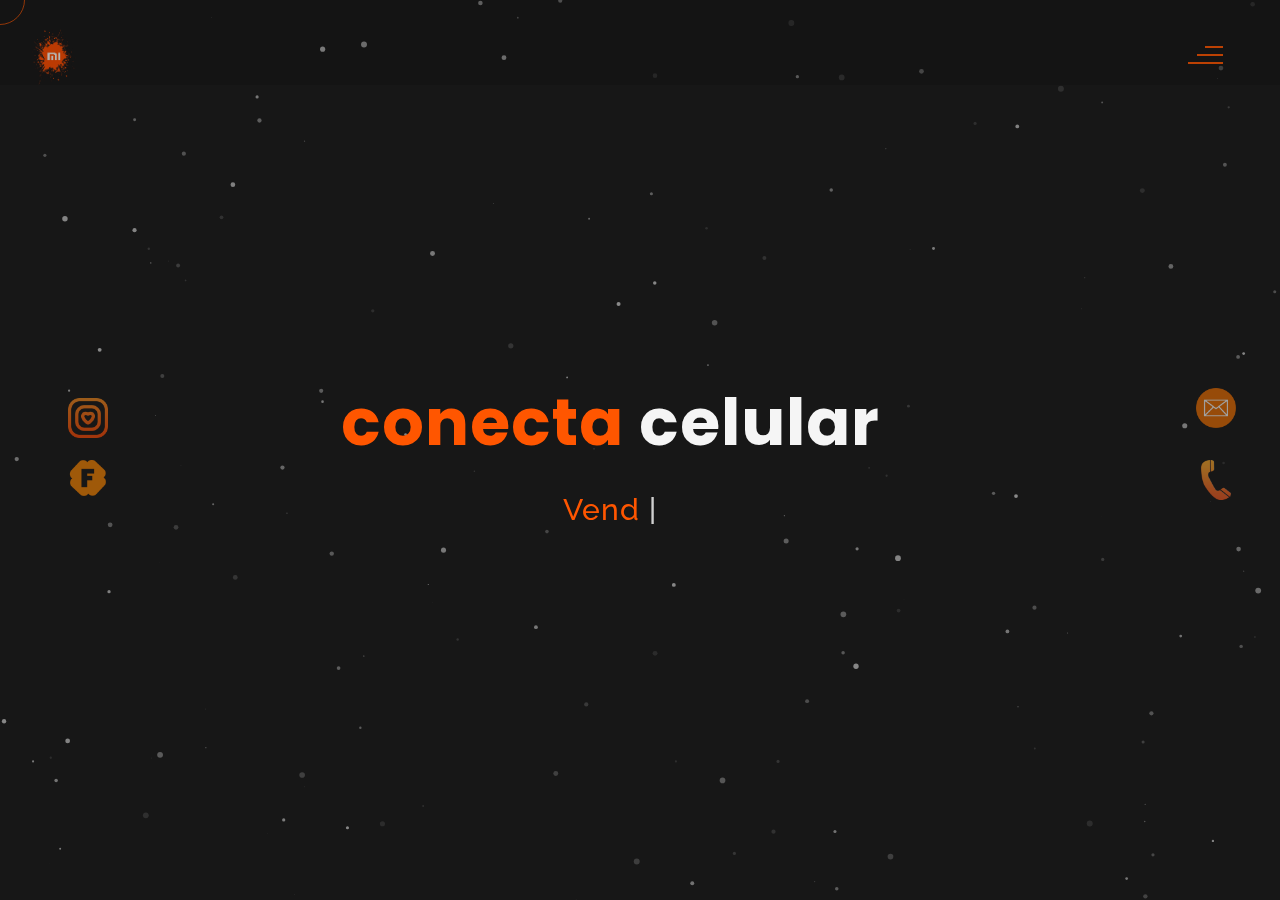
==== commit c1de9b62: "slv" ====
--- a/index.html
+++ b/index.html
@@ -1,6 +1,6 @@
 
 <!DOCTYPE html>
-<html lang="en">
+<html lang="pt-br">
 <head>
     <meta charset="UTF-8">
     <meta name="viewport" content="width=device-width, initial-scale=1.0">
@@ -45,7 +45,7 @@
             </div>
             <div class="navigation-links">
                 <a href="#" data-text="HOME" id="home-link" >HOME</a>
-                <a href="#" data-text="ABOUT" id="about-linkK" >SOBRE</a>
+                <a href="#" data-text="ABOUT" id="about-link" >SOBRE</a>
                 <a href="#" data-text="BLOG" id="blog-linkK" >BLOG</a>
                 <a href="#" data-text="PORTFOLIO" id="portfolio-linkK" >PORTFOLIO</a>
                 <a href="#" data-text="CONTACT" id="contact-linkK" >CONTATO</a>
@@ -128,25 +128,23 @@
             <!--about content-->
             <div id="about-content">
                 <div class="about-header">
-                    About <span class="color">Me</span>
-                    <span class ="header-caption">Get to Know <span class="color"> me.</span></span>
+                    Sobre <span class="color">Nós</span>
+                    <span class ="header-caption">Conecta <span class="color"> Celular.</span></span>
                 </div>
                 <div class="about-main">
             <div class="about-first-paragraph wow">
             <!--about description-->
                <span class="about-first-line">
-                    I'm creative 
-                    <span class="color">web developer</span>
-                     based in New York , USA </span>
+                    Conectando você 
+                    <span class="color">a um Mundo</span>
+                     de possibildades </span>
                      <br>
-               <span class="about-second-line"> With 20 years of experience as a professional Web developer, I have acquired the skills and knowledge necessary to make your project a success. I enjoy every step while working.</span>
-               <div class="cv">
-                <a href="#"><button>Download <span class="colors">CV</span></button></a>
-            </div>
+               <span class="about-second-line"> Sua jornada para o sucesso começa aqui. Junte-se a nós e faça parte da mudança!.</span>
+               
             </div>
             <!--about picture-->
             <div class="about-img">
-                <img src="images/about.jpg" alt="Your Image">
+                <img src="images/pessoa.png" alt="Your Image">
             </div>
             </div>
     
@@ -185,7 +183,7 @@
                     </div>
             <!--services header-->
                     <div class="services-heading wow">
-                        <span class="color">My</span> Services
+                        <span class="color">Nossos</span> Serviços
                     </div>
             <!--services header end-->
             <!--services content-->
@@ -223,13 +221,13 @@
             <!--services end-->
             <div id="skills">
                 <div class="skills-header">
-                     My <span class="color"> Skills</span>
+                     Nossos <span class="color">Produtos</span>
                 </div>
                 <div class="skills-content " style="text-align: center;">
                     <div class="skill-html skill">
                         <div class="skill-text">
                     <div class="html">
-                        HTML/CSS
+                        XIAOMI
                     </div>
                         </div>
                     <div class="html-prog wow prog">
@@ -239,17 +237,17 @@
                     <div class="skill-html skill">
                         <div class="skill-text">
                     <div class="html">
-                      Javascript
+                      IPHONE
                     </div>
                         </div>
                     <div class="html-prog wow prog">
-                 <div class="js-progress wow">90%</div>
+                 <div class="js-progress wow">100%</div>
                     </div>
                     </div>
                     <div class="skill-html skill">
                         <div class="skill-text">
                     <div class="html">
-                        Adobe Ps
+                        CAPAS
                     </div>
                         </div>
                     <div class="html-prog wow prog">
@@ -259,7 +257,7 @@
                     <div class="skill-html skill">
                         <div class="skill-text">
                     <div class="html">
-                        PHP
+                        RELOGIOS
                     </div>
                         </div>
                     <div class="html-prog wow prog">
@@ -269,7 +267,7 @@
                     <div class="skill-html skill">
                         <div class="skill-text">
                     <div class="html">
-                        JQuery
+                        ACESSORIOS
                     </div>
                         </div>
                     <div class="html-prog wow prog">
@@ -279,7 +277,7 @@
                     <div class="skill-html skill">
                         <div class="skill-text">
                     <div class="html">
-                        SEO
+                        FONE
                     </div>
                         </div>
                     <div class="html-prog wow prog">
@@ -291,7 +289,7 @@
     <!--copyright-section You Can Remove After Downloading-->
             <div class="footer">
              <div class="footer-text">
-                 <img src="./images/copyright.png" alt="copyright-img" class="images" height="14px"> Willy Wonkas
+                 <img src="./images/copyright.png" alt="copyright-img" class="images" height="14px"> Conecta Celular
              </div>
             </div>
     <!--copyright-section-->
--- a/css/index.css
+++ b/css/index.css
@@ -50,7 +50,7 @@
   position: fixed;
   z-index: 100;
   font-family: poppins;
-  background-color: #202020;
+  background-color: #030101;
   color: whitesmoke;
   font-size: 70px;
   width: 100%;
@@ -129,7 +129,7 @@
   width: 50%;
   top: 0;
   right: 0;
-  background-color: whitesmoke;
+  background-color: #ff5600;
   transition: all 0.5s ease;
 }
 .menubar .second-span {
@@ -142,7 +142,7 @@
   width: 75%;
   top: 0;
   right: 0;
-  background-color: whitesmoke;
+  background-color: #ff5600;
   transition: all 0.3s ease;
 }
 .menubar .third-span {
@@ -155,7 +155,7 @@
   width: 100%;
   top: 0;
   right: 0;
-  background-color: whitesmoke;
+  background-color: #ff5600;
   transition: all 0.3s ease;
 }
 .menubar:hover .second-span::before,
@@ -169,7 +169,7 @@
 .close-second {
   height: 2px;
   width: 35px;
-  background-color: whitesmoke;
+  background-color: #ff5600;
   display: block;
   margin: 4px;
   cursor: pointer;
@@ -308,7 +308,7 @@
 }
 .social-media {
   color: white;
-  width: 21px;
+  width: 40px;
   opacity: 0.6;
   margin: 8px;
   transition: all 0.4s ease;
@@ -347,7 +347,7 @@
   font-size: 5em;
   font-weight: 400;
   font-family: monoton;
-  color: rgb(255, 255, 255, 0.1);
+  color: rgba(12, 2, 2, 0.1);
   z-index: 1;
   pointer-events: none;
   opacity: 0;
@@ -376,7 +376,7 @@
 }
 .contact img {
   margin: 10px;
-  height: 30px;
+  height: 40px;
   opacity: 0.6;
   transition: all 0.4s ease;
 }
@@ -616,7 +616,7 @@
 }
 .service-description {
   font-family: poppins;
-  color: whitesmoke;
+  color: rgb(32, 0, 0);
   position: relative;
   display: inline-block;
   z-index: 2;
@@ -933,7 +933,7 @@
   width: 50px;
   display: block;
   border-radius: 50%;
-  border: 1px solid whitesmoke;
+  border: 1px solid #ff5600;
   background: transparent;
   pointer-events: none;
   position: fixed;
@@ -2293,7 +2293,7 @@
     width: 40%;
   }
   .about-img img {
-    width: 100%;
+    width: 90%;
     height: 450px;
     padding: 30px;
     border-radius: 40px;
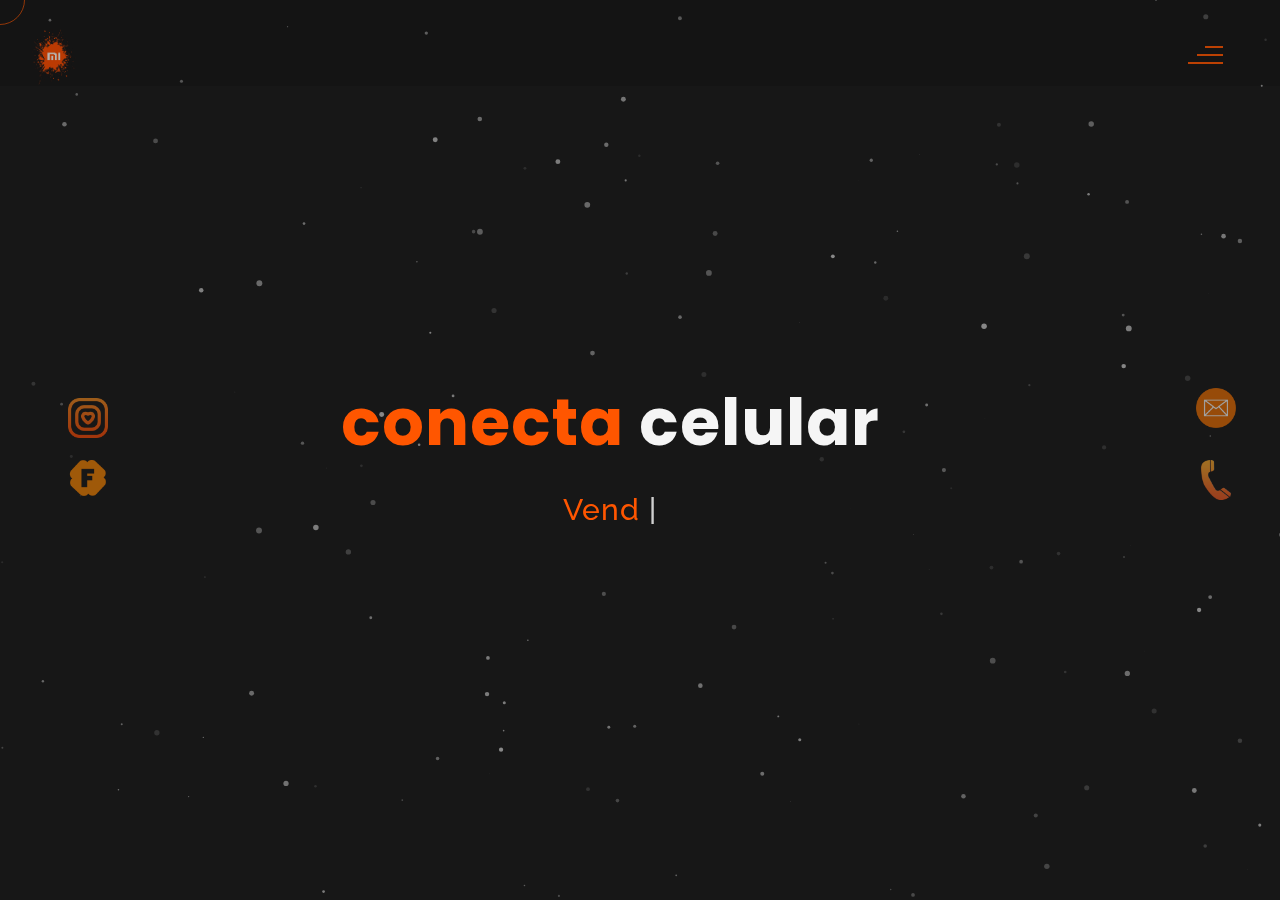
==== commit 038ceedd: "slv" ====
--- a/index.html
+++ b/index.html
@@ -7,7 +7,7 @@
     <meta name="description" content="Willy Wonkas - Personal Portfolio Website Template" />
 	<meta name="keywords" content="blog, business card, creative, creative portfolio, cv theme, online resume, personal, portfolio, professional cv, responsive portfolio, resume, resume theme, vcard" />
 	<meta name="author" content="willy wonka" />
-    <title>Willy Wonkas - Personal Portfolio Website Template</title>
+    <title>Sobre Nós</title>
   <!--favicon-img--> 
    <link rel="icon" type="image/png" href="images/favicon.png">
    <!--favicon-img-->
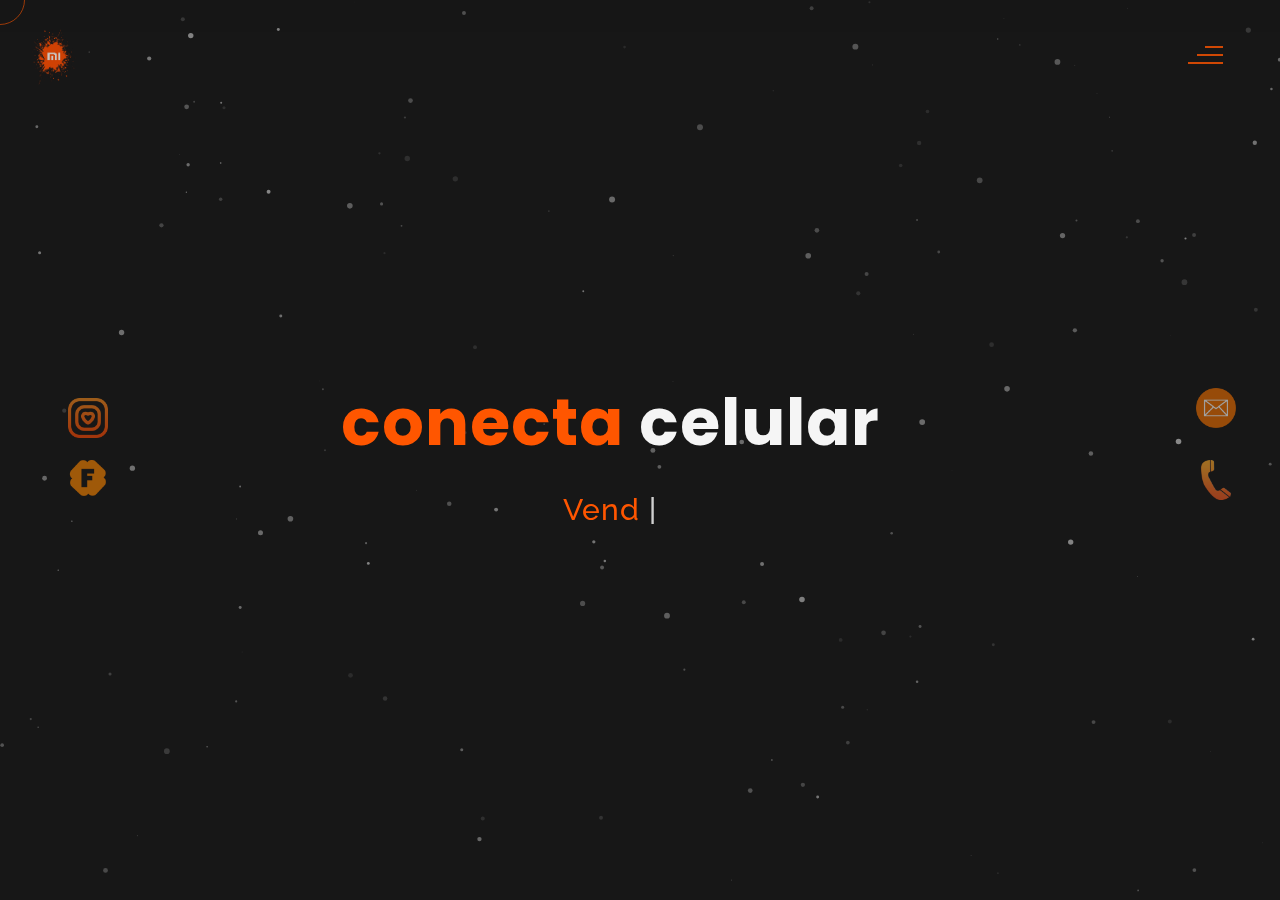
==== commit d3176616: "att" ====
--- a/index.html
+++ b/index.html
@@ -137,7 +137,7 @@
                <span class="about-first-line">
                     Conectando você 
                     <span class="color">a um Mundo</span>
-                     de possibildades </span>
+                     de possibildades. </span>
                      <br>
                <span class="about-second-line"> Sua jornada para o sucesso começa aqui. Junte-se a nós e faça parte da mudança!.</span>
                
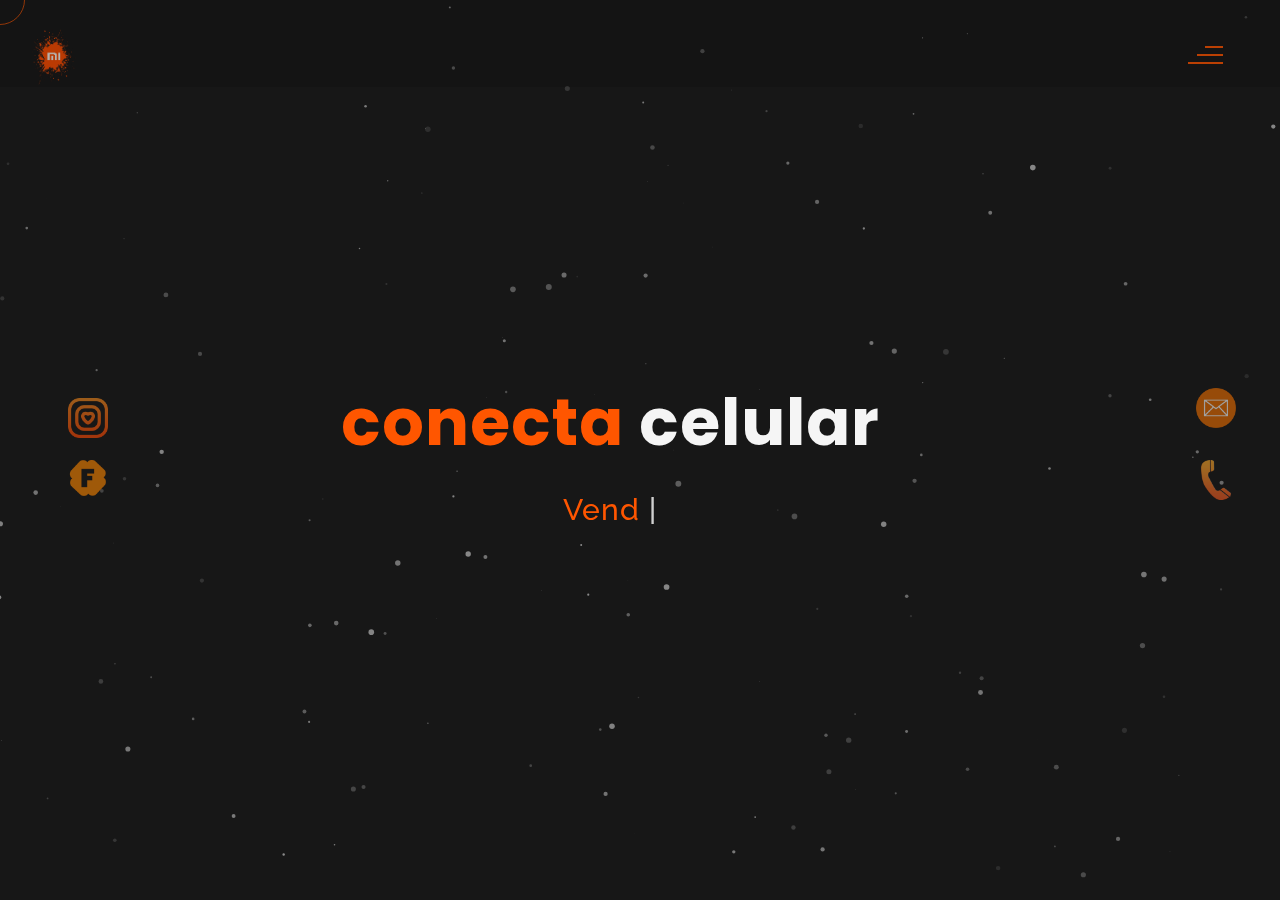
==== commit 6591e622: "att" ====
--- a/index.html
+++ b/index.html
@@ -7,7 +7,7 @@
     <meta name="description" content="Willy Wonkas - Personal Portfolio Website Template" />
 	<meta name="keywords" content="blog, business card, creative, creative portfolio, cv theme, online resume, personal, portfolio, professional cv, responsive portfolio, resume, resume theme, vcard" />
 	<meta name="author" content="willy wonka" />
-    <title>Sobre Nós</title>
+    <title>Conecta Celular</title>
   <!--favicon-img--> 
    <link rel="icon" type="image/png" href="images/favicon.png">
    <!--favicon-img-->
@@ -46,9 +46,9 @@
             <div class="navigation-links">
                 <a href="#" data-text="HOME" id="home-link" >HOME</a>
                 <a href="#" data-text="ABOUT" id="about-link" >SOBRE</a>
-                <a href="#" data-text="BLOG" id="blog-linkK" >BLOG</a>
-                <a href="#" data-text="PORTFOLIO" id="portfolio-linkK" >PORTFOLIO</a>
-                <a href="#" data-text="CONTACT" id="contact-linkK" >CONTATO</a>
+                <a href="#" data-text="BLOG" id="blog-link" >LOJA</a>
+               <!-- <a href="#" data-text="PORTFOLIO" id="portfolio-linkK" >PORTFOLIO</a> -->
+                <a href="#" data-text="CONTACT" id="contact-link" >CONTATO</a>
             </div>
         </div>
         <!--Navigator-Fullscreen END-->
@@ -95,33 +95,14 @@
         <!--Main-Section End-->
         <!--about-->
         <div id="about">
-            <div class="color-changer">
-            <div class="color-panel">
-                <img src="images/gear.png" alt="">
-            </div>
-            <div class="color-selector">
-                <div class="heading">Custom Colors</div>
-                <div class="colors">
-                    <ul >
-                    <li>
-                        <a href="#0" class="color-red " title="color-red"></a>
-                    </li>
-                    <li>
-                        <a href="#0" class="color-purple" title="color-purple"></a>
-                    </li>
-                    <li>
-                        <a href="#0" class="color-malt" title="color-malt"></a>
-                    </li>
-                    <li>
-                        <a href="#0" class="color-green" title="color-green"></a>
-                    </li>
-                    <li>
-                        <a href="#0" class="color-blue" title="color-blue"></a>
-                    </li>
-                    <li>
-                        <a href="#0" class="color-orange" title="color-orange"></a>
-                    </li>
-                    </ul>
+            <div class=>
+            <div class="color-panel0">
+                
+            </div>
+            <div class="color-selector0">
+                <div class="heading0"></div>
+                <div class="colors0">
+                  
                 </div>
             </div>
             </div>
@@ -151,33 +132,14 @@
             </div>
             <!--services start-->
             <div id="services">
-                <div class="color-changer">
+                <div class=>
                     <div class="color-panel">
-                        <img src="images/gear.png" alt="">
+                        
                     </div>
                     <div class="color-selector">
-                        <div class="heading">Custom Colors</div>
+                        <div class="heading"></div>
                         <div class="colors">
-                            <ul >
-                            <li>
-                                <a href="#0" class="color-red " title="color-red"></a>
-                            </li>
-                            <li>
-                                <a href="#0" class="color-purple" title="color-purple"></a>
-                            </li>
-                            <li>
-                                <a href="#0" class="color-malt" title="color-malt"></a>
-                            </li>
-                            <li>
-                                <a href="#0" class="color-green" title="color-green"></a>
-                            </li>
-                            <li>
-                                <a href="#0" class="color-blue" title="color-blue"></a>
-                            </li>
-                            <li>
-                                <a href="#0" class="color-orange" title="color-orange"></a>
-                            </li>
-                            </ul>
+                         
                         </div>
                     </div>
                     </div>
@@ -297,33 +259,14 @@
         <!--about end-->
         <!--portfolio-->
         <div id="portfolio">
-            <div class="color-changer">
+            <div class=>
                 <div class="color-panel">
-                    <img src="images/gear.png" alt="">
+                    
                 </div>
                 <div class="color-selector">
-                    <div class="heading">Custom Colors</div>
+                    <div class="heading"></div>
                     <div class="colors">
-                        <ul >
-                        <li>
-                            <a href="#0" class="color-red " title="color-red"></a>
-                        </li>
-                        <li>
-                            <a href="#0" class="color-purple" title="color-purple"></a>
-                        </li>
-                        <li>
-                            <a href="#0" class="color-malt" title="color-malt"></a>
-                        </li>
-                        <li>
-                            <a href="#0" class="color-green" title="color-green"></a>
-                        </li>
-                        <li>
-                            <a href="#0" class="color-blue" title="color-blue"></a>
-                        </li>
-                        <li>
-                            <a href="#0" class="color-orange" title="color-orange"></a>
-                        </li>
-                        </ul>
+                       
                     </div>
                 </div>
                 </div>
@@ -387,121 +330,92 @@
         <!--portfolio end-->
         <!--blog-->
         <div id="blog">
-            <div class="color-changer">
+            <div class=>
                 <div class="color-panel">
-                    <img src="images/gear.png" alt="">
+                    
                 </div>
                 <div class="color-selector">
-                    <div class="heading">Custom Colors</div>
+                    <div class="heading"></div>
                     <div class="colors">
-                        <ul >
-                        <li>
-                            <a href="#0" class="color-red " title="color-red"></a>
-                        </li>
-                        <li>
-                            <a href="#0" class="color-purple" title="color-purple"></a>
-                        </li>
-                        <li>
-                            <a href="#0" class="color-malt" title="color-malt"></a>
-                        </li>
-                        <li>
-                            <a href="#0" class="color-green" title="color-green"></a>
-                        </li>
-                        <li>
-                            <a href="#0" class="color-blue" title="color-blue"></a>
-                        </li>
-                        <li>
-                            <a href="#0" class="color-orange" title="color-orange"></a>
-                        </li>
-                        </ul>
-                    </div>
-                </div>
-                </div>
-        <div class="blog-header"> Blogs</span>
-            <span class ="header-caption"> My Latest <span class="color"> blog posts.</span></span></div>
+                       
+                    </div>
+                </div>
+                </div>
+        <div class="blog-header"> LOJA</span>
+            <span class ="header-caption"> Nosso <span class="color"> Produtos.</span></span></div>
             <div class="blog-content">
                  <div class="blogs">
                      <a href="#">
                      <div class="img">
-                        <img src="images/post-one.jpg" alt="blog-one">
-                        <div class="blog-date">8 May,20</div>
+                        <img src="images/453716250_1022168146056774_3119101154876012284_n.jpg" alt="blog-one">
+                        <div class="blog-date">R$1980,00</div>
                      </div>
                      <div class="blog-text">
-                         <h3>Harleys In Hawaai</h3>
-                         <p>Lorem ipsum dolor sit amet consectetur adipisicing elit. Possimus alias dolore recusandae illum, corrupti quo 
-                             veniam saepe aliquid! Quis voluptates ratione consequuntur vel, perferendis cum provident? Magnam fugiat voluptas
-                              libero.</p>
+                         <h3>IPHONE 11 128GB</h3>
+                         <p> Em uma enorme tela Touchscreen de 6.1 polegadas com uma resolução de 1792x828 pixel que não é das mais elevadas. Sobre as características deste Apple iPhone 11 na verdade não falta nada. Começando pelo LTE 4G que permite a transferência de dados e excelente navegação na internet, além de conectividade Wi-fi e GPS.</p>
                      </div></a>
                  </div>      
                  <div class="blogs">
                     <a href="#">
                     <div class="img">
-                        <img src="images/post-two.jpg" alt="blog-two">
-                        <div class="blog-date">16 Jan,20</div>
+                        <img src="images/1.jpg" alt="blog-two">
+                        <div class="blog-date">R$2300,00</div>
                     </div>
                     <div class="blog-text">
-                        <h3>Key To Be Productive</h3>
-                        <p>Lorem ipsum dolor, sit amet consectetur adipisicing elit. Incidunt maiores, 
-                            recusandae cupiditate ducimus a non tempora, architecto obcaecati eaque ipsum assumenda harum dolorum iusto tenetur
-                             eius eligendi dolor magnam sit!</p>
+                        <h3>POCO X5 PRO 256GB</h3>
+                        <p>O Poco X5 Pro é um smartphone Android de bom nível, ótimo para fotos, que pode satisfazer até o mais exigente dos usuários. Tem uma enorme tela Touchscreen de 6.67 polegadas com uma resolução de 2400x1080 pixel. Sobre as características deste Poco X5 Pro na verdade não falta nada.</p>
                     </div></a>
                 </div>      
                 <div class="blogs">
                     <a href="#">
                     <div class="img">
-                        <img src="images/post-three.jpg" alt="blog-three">
-                        <div class="blog-date">30 Nov,19</div>
+                        <img src="images/2.jpg" alt="blog-three">
+                        <div class="blog-date">R$1299,00</div>
                     </div>
                     <div class="blog-text">
-                        <h3>Caffeine Addict</h3>
-                        <p>Lorem ipsum, dolor sit amet consectetur adipisicing elit. Nemo nostrum impedit 
-                            ipsam perspiciatis ratione sapiente quasi optio reprehenderit, labore consequuntur suscipit cum quas.
-                             Officiis dolorem asperiores, ut necessitatibus quas doloremque?</p>
+                        <h3>REDMI NOTE 12 128GB</h3>
+                        <p> O Redmi Note 12 é um smartphone Android de bom nível, ótimo para fotos, que pode satisfazer até o mais exigente dos usuários. Tem uma enorme tela Touchscreen de 6.67 polegadas com uma resolução de 2400x1080 pixel. Sobre as características deste Redmi Note 12 na verdade não falta nada.</p>
                     </div></a>
                 </div>
                 <div class="blogs">
                     <a href="#">
                     <div class="img">
-                        <img src="images/post-four.jpg" alt="blog-four">
-                        <div class="blog-date">6 Jul,19</div>
+                        <img src="images/3.jpg" alt="blog-four">
+                        <div class="blog-date">R$1199,00</div>
                     </div>
                     <div class="blog-text">
-                        <h3>Web Development</h3>
-                        <p>Lorem ipsum dolor sit amet consectetur adipisicing elit. Dolorem, veniam ratione quam vitae,
-                             quibusdam explicabo rem debitis velit ipsa repellat, impedit nulla fuga? Amet corporis praesentium quae.
-                              Sed, quibusdam necessitatibus.</p>
+                        <h3>REDMI 12 64GB</h3>
+                        <p> Com apenas 8,17 mm de espessura, o Redmi 12 5G traz um significado totalmente novo para ter uma aparência e uma boa sensação com seu design com vidro traseiro elegante e durável. Com câmeras perfeitamente integradas e vidro traseiro premium, o Redmi 12 5G realmente se destaca da concorrência.
+                        </p>
                     </div></a>
                 </div>  
                 <div class="blogs">
                     <a href="#">
                     <div class="img">
-                        <img src="images/post-five.jpg" alt="blog-five">
-                        <div class="blog-date">1 Jun,19</div>
+                        <img src="images/4.jpg" alt="blog-five">
+                        <div class="blog-date">R$299,00</div>
                     </div>
                     <div class="blog-text">
-                        <h3>Work From Home</h3>
-                        <p>Lorem ipsum dolor sit amet consectetur adipisicing elit. Fuga sunt eum necessitatibus rem 
-                            dignissimos nulla mollitia cumque, provident officiis non vitae? Animi aut doloremque illum, soluta hic minus 
-                            sint explicabo..</p>
+                        <h3>HAYLOU RT</h3>
+                        <p>O novo Haylou RT possui um ecrã TFT LCD de 1,28", com uma resolução de 240 x 240 px a cores. O corpo está feito de metal, que o torna num modelo elegante e resistente como poucos. A sua pulseira de silicone também o torna num modelo resistente ao desgaste, confortável de usar o dia todo e difícil de danificar..</p>
                     </div></a>
                 </div>  
                 <div class="blogs">
                     <a href="#">
                     <div class="img">
-                        <img src="images/post-six.jpg" alt="blog-six">
-                        <div class="blog-date">28 Feb,19</div>
+                        <img src="images/6.jpg" alt="blog-six">
+                        <div class="blog-date">R$590,00</div>
                     </div>
                     <div class="blog-text">
-                        <h3>Business Trip</h3>
-                        <p>Lorem ipsum dolor sit amet consectetur adipisicing elit. Explicabo tempora dolorum fuga ratione, unde, 
-                            ex quaerat iste numquam nemo nihil nobis rem sint quia recusandae dignissimos quos ut rerum nam.</p>
+                        <h3>HAYLOU RT PRO</h3>
+                        <p>O novo Haylou RT possui um ecrã TFT LCD de 1,28", com uma resolução de 240 x 240 px a cores. O corpo está feito de metal, que o torna num modelo elegante</p>
                     </div></a>
                 </div>        
             </div>
                <!--copyright-section You Can Remove After Downloading-->
                <div class="footer">
                 <div class="footer-text">
-                    <img src="./images/copyright.png" alt="copyright-img" class="images" height="14px"> Willy Wonkas
+                    <img src="./images/copyright.png" alt="copyright-img" class="images" height="14px"> Conecta Celular
                 </div>
                </div>
        <!--copyright-section-->
@@ -509,43 +423,24 @@
         <!--blog end-->
         <!--contact-->
      <div id="contact">
-        <div class="color-changer">
+        <div class=>
             <div class="color-panel">
-                <img src="images/gear.png" alt="">
+                
             </div>
             <div class="color-selector">
-                <div class="heading">Custom Colors</div>
+                <div class="heading"></div>
                 <div class="colors">
-                    <ul >
-                    <li>
-                        <a href="#0" class="color-red " title="color-red"></a>
-                    </li>
-                    <li>
-                        <a href="#0" class="color-purple" title="color-purple"></a>
-                    </li>
-                    <li>
-                        <a href="#0" class="color-malt" title="color-malt"></a>
-                    </li>
-                    <li>
-                        <a href="#0" class="color-green" title="color-green"></a>
-                    </li>
-                    <li>
-                        <a href="#0" class="color-blue" title="color-blue"></a>
-                    </li>
-                    <li>
-                        <a href="#0" class="color-orange" title="color-orange"></a>
-                    </li>
-                    </ul>
-                </div>
-            </div>
-            </div>
-         <div class="contact-header">Contact <span class="color"> Me</span>
-        <div class="contact-header-caption"> <span class="color"> Get</span> In Touch.</div></div>
+       
+                </div>
+            </div>
+            </div>
+         <div class="contact-header">Contate <span class="color"> Nós</span>
+        <div class="contact-header-caption"> <span class="color"> Equipe</span> Conecta Celular.</div></div>
         <div class="contact-content">
             <!--Contact form-->
              <div class="contact-form">
                  <div class="form-header">
-                     Message Me
+                     Mensagem
                  </div>
                  <form id="myForm" action="#">
                     <div class="input-line">
@@ -554,7 +449,7 @@
                     </div>
                     <input type="text" id="subject" placeholder="subject" class="input-subject">
                     <textarea id ="body" class="input-textarea" placeholder="message"></textarea>
-                    <button type="button" id ="submit" value="send">Submit</button>
+                    <button type="button" id ="submit" value="send">Enviar</button>
                  </form>
                
              </div>
@@ -562,28 +457,28 @@
             <!--Contact information-->
              <div class="contact-info">
                 <div class="contact-info-header">
-                    Contact Info
+                    Informaçoẽs para contato
                 </div>
                 <div class="contact-info-content">
                 <div class="contect-info-content-line">
                     <img src="./images/icon-name.png" class="icon" alt="name-icon">
                     <div class="contact-info-icon-text">
-                        <h6>Name</h6>
+                        <h6>loja</h6>
                         <p>conecta celular</p>
                   </div>
                 </div>
                 <div class="contect-info-content-line">
                   <img src="./images/icon-location.png" class="icon" alt="location-icon">
                   <div class="contact-info-icon-text">
-                      <h6>Location</h6>
-                      <p>New York, USA</p>
+                      <h6>Localização</h6>
+                      <p>Ex rua 0000</p>
                 </div>
               </div>
               <div class="contect-info-content-line">
                   <img src="./images/icon-phone.png" class="icon" alt="phone-icon">
                   <div class="contact-info-icon-text">
-                      <h6>Call</h6>
-                      <p>+9865376531</p>
+                      <h6>Tell</h6>
+                      <p> ex +9865376531</p>
                 </div>
               </div>
               
@@ -601,7 +496,7 @@
                     <!--copyright-section You Can Remove After Downloading-->
                     <div class="footer">
                         <div class="footer-text">
-                            <img src="./images/copyright.png" alt="copyright-img" class="images" height="14px"> Willy Wonkas
+                            <img src="./images/copyright.png" alt="copyright-img" class="images" height="14px"> Conecta Celular
                         </div>
                        </div>
                <!--copyright-section-->
--- a/css/index.css
+++ b/css/index.css
@@ -1257,17 +1257,7 @@
   right: 0px;
   transition: all 0.4s ease;
 }
-.color-panel {
-  height: 45px;
-  cursor: pointer;
-  width: 45px;
-  display: flex;
-  align-items: center;
-  justify-content: center;
-  border-bottom-left-radius: 3px;
-  border-top-left-radius: 3px;
-  background: whitesmoke;
-}
+
 .color-panel img {
   height: 40px;
   width: 40px;
@@ -1331,22 +1321,6 @@
   100% {
     transform: rotate(360deg);
   }
-}
-.color-selector {
-  height: auto;
-  width: 150px;
-  padding: 10px;
-  background: whitesmoke;
-  font-family: poppins;
-  font-size: 16px;
-  display: flex;
-  color: black;
-  flex-direction: column;
-  align-items: center;
-  justify-content: center;
-}
-.color-selector li {
-  list-style: none;
 }
 
 /*
